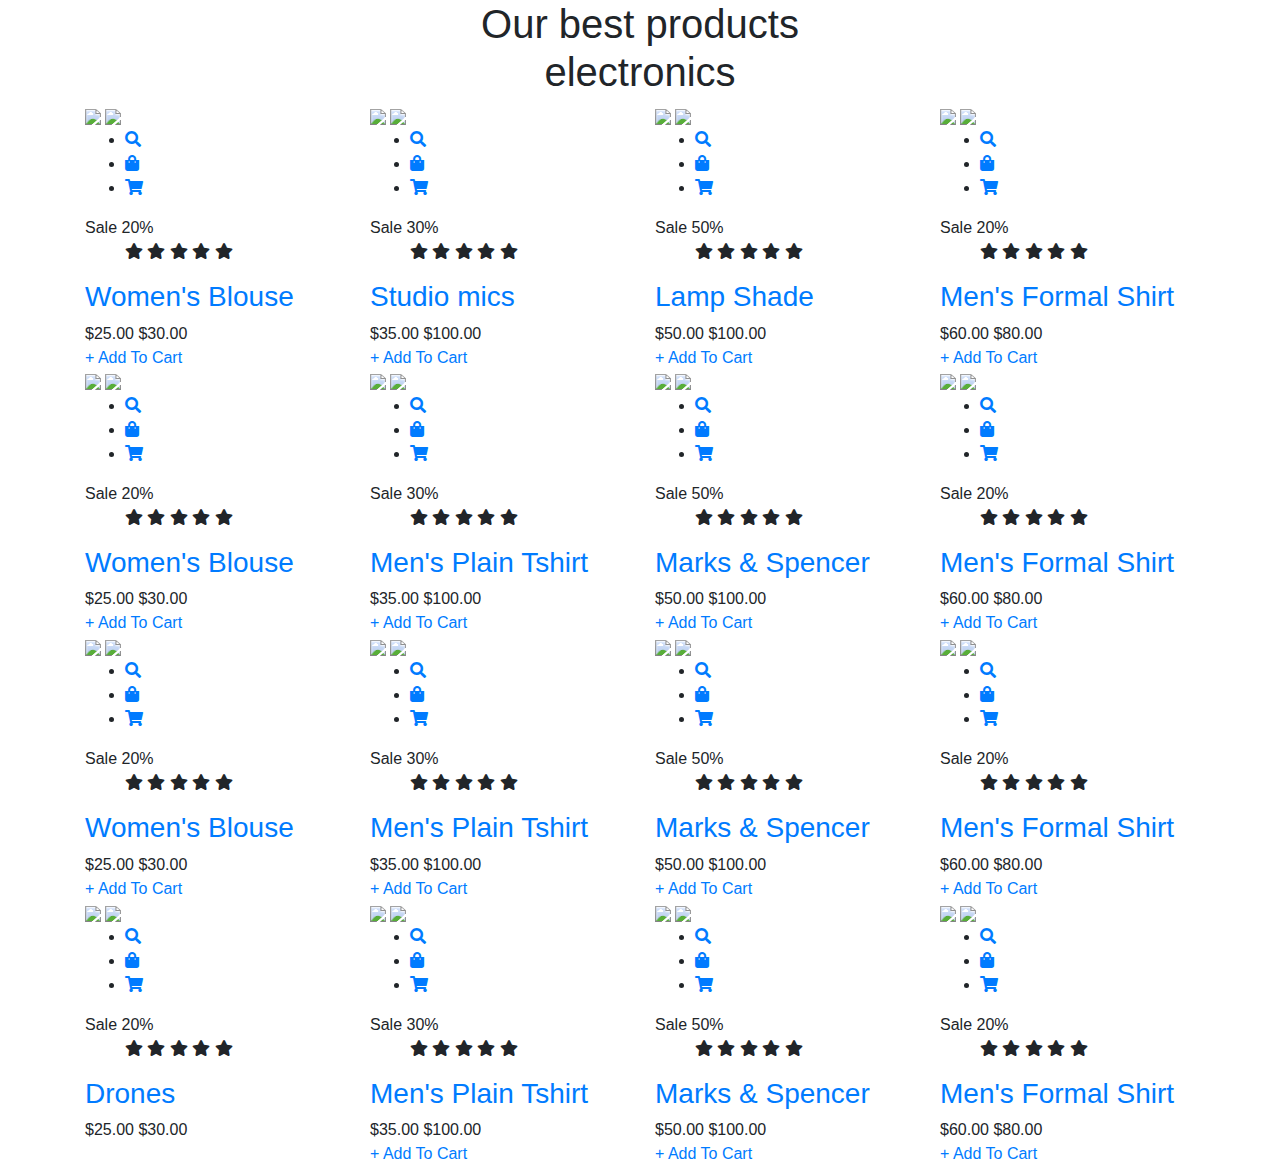
==== pages/electronics.html @ ad90d041 "Merge pull request #6 from GeoffreyGichaga/electronics" ====
<!doctype html>
<html lang="en">

<head>
    <!-- Required meta tags -->
    <meta charset="utf-8">
    <meta name="viewport" content="width=device-width, initial-scale=1, shrink-to-fit=no">

    <!-- Bootstrap CSS -->
    <link rel="stylesheet" href="https://stackpath.bootstrapcdn.com/bootstrap/4.3.1/css/bootstrap.min.css" integrity="sha384-ggOyR0iXCbMQv3Xipma34MD+dH/1fQ784/j6cY/iJTQUOhcWr7x9JvoRxT2MZw1T" crossorigin="anonymous">
    <link rel="stylesheet" type="text/css" href="../css/tronic.css">
    <link rel='stylesheet' href='https://cdnjs.cloudflare.com/ajax/libs/font-awesome/5.15.3/css/all.min.css'>


    <title>Electronics </title>
</head>

<body>
    <div class="container">
        <div class="header">
            <h1 class=" top-para text-center">Our best products <br>electronics </h1>
        </div>
        <div class="row">
            <div class="col-md-3 col-sm-6">
                <div class="product-grid">
                    <div class="product-image">
                        <a href="#">
                            <img class="pic-1" src="../images/Tv.jpg">
                            <img class="pic-2" src="../images/Tv.jpg">
                        </a>
                        <ul class="social">
                            <li><a href="" data-tip="Quick View"><i class="fa fa-search"></i></a></li>
                            <li><a href="" data-tip="Add to Wishlist"><i class="fa fa-shopping-bag"></i></a></li>
                            <li><a href="" data-tip="Add to Cart"><i class="fa fa-shopping-cart"></i></a></li>
                        </ul>
                        <span class="product-new-label">Sale</span>
                        <span class="product-discount-label">20%</span>
                    </div>
                    <ul class="rating">
                        <li class="fa fa-star"></li>
                        <li class="fa fa-star"></li>
                        <li class="fa fa-star"></li>
                        <li class="fa fa-star"></li>
                        <li class="fa fa-star disable"></li>
                    </ul>
                    <div class="product-content">
                        <h3 class="title"><a href="#">Women's Blouse</a></h3>
                        <div class="price">$25.00
                            <span>$30.00</span>
                        </div>
                        <a class="add-to-cart" href="">+ Add To Cart</a>
                    </div>
                </div>
            </div>
            <div class="col-md-3 col-sm-6">
                <div class="product-grid">
                    <div class="product-image">
                        <a href="#">
                            <img class="pic-1" src="../images/mics.jpg">
                            <img class="pic-2" src="../images/mics.jpg">
                        </a>
                        <ul class="social">
                            <li><a href="" data-tip="Quick View"><i class="fa fa-search"></i></a></li>
                            <li><a href="" data-tip="Add to Wishlist"><i class="fa fa-shopping-bag"></i></a></li>
                            <li><a href="" data-tip="Add to Cart"><i class="fa fa-shopping-cart"></i></a></li>
                        </ul>
                        <span class="product-new-label">Sale</span>
                        <span class="product-discount-label">30%</span>
                    </div>
                    <ul class="rating">
                        <li class="fa fa-star"></li>
                        <li class="fa fa-star"></li>
                        <li class="fa fa-star"></li>
                        <li class="fa fa-star"></li>
                        <li class="fa fa-star"></li>
                    </ul>
                    <div class="product-content">
                        <h3 class="title"><a href="#">Studio mics</a></h3>
                        <div class="price">$35.00
                            <span>$100.00</span>
                        </div>
                        <a class="add-to-cart" href="">+ Add To Cart</a>
                    </div>
                </div>
            </div>
            <div class="col-md-3 col-sm-6">
                <div class="product-grid">
                    <div class="product-image">
                        <a href="#">
                            <img class="pic-1" src="../images/lamp-shade.jpg">
                            <img class="pic-2" src="../images/lamp-shade.jpg">
                        </a>
                        <ul class="social">
                            <li><a href="" data-tip="Quick View"><i class="fa fa-search"></i></a></li>
                            <li><a href="" data-tip="Add to Wishlist"><i class="fa fa-shopping-bag"></i></a></li>
                            <li><a href="" data-tip="Add to Cart"><i class="fa fa-shopping-cart"></i></a></li>
                        </ul>
                        <span class="product-new-label">Sale</span>
                        <span class="product-discount-label">50%</span>
                    </div>
                    <ul class="rating">
                        <li class="fa fa-star"></li>
                        <li class="fa fa-star"></li>
                        <li class="fa fa-star"></li>
                        <li class="fa fa-star"></li>
                        <li class="fa fa-star"></li>
                    </ul>
                    <div class="product-content">
                        <h3 class="title"><a href="#">Lamp Shade </a></h3>
                        <div class="price">$50.00
                            <span>$100.00</span>
                        </div>
                        <a class="add-to-cart" href="">+ Add To Cart</a>
                    </div>
                </div>
            </div>
            <div class="col-md-3 col-sm-6">
                <div class="product-grid">
                    <div class="product-image">
                        <a href="#">
                            <img class="pic-1" src="../images/2.jpg">
                            <img class="pic-2" src="../images/5.jpg   ">
                        </a>
                        <ul class="social">
                            <li><a href="" data-tip="Quick View"><i class="fa fa-search"></i></a></li>
                            <li><a href="" data-tip="Add to Wishlist"><i class="fa fa-shopping-bag"></i></a></li>
                            <li><a href="" data-tip="Add to Cart"><i class="fa fa-shopping-cart"></i></a></li>
                        </ul>
                        <span class="product-new-label">Sale</span>
                        <span class="product-discount-label">20%</span>
                    </div>
                    <ul class="rating">
                        <li class="fa fa-star"></li>
                        <li class="fa fa-star"></li>
                        <li class="fa fa-star"></li>
                        <li class="fa fa-star"></li>
                        <li class="fa fa-star"></li>
                    </ul>
                    <h3 class="title"><a href="#">Men's Formal Shirt</a></h3>
                    <div class="price">$60.00
                        <span>$80.00</span>
                    </div>
                    <a class="add-to-cart" href="">+ Add To Cart</a>
                </div>
            </div>
            <div class="product-content">

            </div>
        </div>

        <div class="row">
            <div class="col-md-3 col-sm-6">
                <div class="product-grid">
                    <div class="product-image">
                        <a href="#">
                            <img class="pic-1" src="../images/1.jpg">
                            <img class="pic-2" src="../images/2.jpg">
                        </a>
                        <ul class="social">
                            <li><a href="" data-tip="Quick View"><i class="fa fa-search"></i></a></li>
                            <li><a href="" data-tip="Add to Wishlist"><i class="fa fa-shopping-bag"></i></a></li>
                            <li><a href="" data-tip="Add to Cart"><i class="fa fa-shopping-cart"></i></a></li>
                        </ul>
                        <span class="product-new-label">Sale</span>
                        <span class="product-discount-label">20%</span>
                    </div>
                    <ul class="rating">
                        <li class="fa fa-star"></li>
                        <li class="fa fa-star"></li>
                        <li class="fa fa-star"></li>
                        <li class="fa fa-star"></li>
                        <li class="fa fa-star disable"></li>
                    </ul>
                    <div class="product-content">
                        <h3 class="title"><a href="#">Women's Blouse</a></h3>
                        <div class="price">$25.00
                            <span>$30.00</span>
                        </div>
                        <a class="add-to-cart" href="">+ Add To Cart</a>
                    </div>
                </div>
            </div>
            <div class="col-md-3 col-sm-6">
                <div class="product-grid">
                    <div class="product-image">
                        <a href="#">
                            <img class="pic-1" src="/images/3.jpg">
                            <img class="pic-2" src="/images/3.jpg">
                        </a>
                        <ul class="social">
                            <li><a href="" data-tip="Quick View"><i class="fa fa-search"></i></a></li>
                            <li><a href="" data-tip="Add to Wishlist"><i class="fa fa-shopping-bag"></i></a></li>
                            <li><a href="" data-tip="Add to Cart"><i class="fa fa-shopping-cart"></i></a></li>
                        </ul>
                        <span class="product-new-label">Sale</span>
                        <span class="product-discount-label">30%</span>
                    </div>
                    <ul class="rating">
                        <li class="fa fa-star"></li>
                        <li class="fa fa-star"></li>
                        <li class="fa fa-star"></li>
                        <li class="fa fa-star"></li>
                        <li class="fa fa-star"></li>
                    </ul>
                    <div class="product-content">
                        <h3 class="title"><a href="#">Men's Plain Tshirt</a></h3>
                        <div class="price">$35.00
                            <span>$100.00</span>
                        </div>
                        <a class="add-to-cart" href="">+ Add To Cart</a>
                    </div>
                </div>
            </div>
            <div class="col-md-3 col-sm-6">
                <div class="product-grid">
                    <div class="product-image">
                        <a href="#">
                            <img class="pic-1" src="../images/4.jpg">
                            <img class="pic-2" src="../images/5.jpg">
                        </a>
                        <ul class="social">
                            <li><a href="" data-tip="Quick View"><i class="fa fa-search"></i></a></li>
                            <li><a href="" data-tip="Add to Wishlist"><i class="fa fa-shopping-bag"></i></a></li>
                            <li><a href="" data-tip="Add to Cart"><i class="fa fa-shopping-cart"></i></a></li>
                        </ul>
                        <span class="product-new-label">Sale</span>
                        <span class="product-discount-label">50%</span>
                    </div>
                    <ul class="rating">
                        <li class="fa fa-star"></li>
                        <li class="fa fa-star"></li>
                        <li class="fa fa-star"></li>
                        <li class="fa fa-star"></li>
                        <li class="fa fa-star"></li>
                    </ul>
                    <div class="product-content">
                        <h3 class="title"><a href="#">Marks & Spencer</a></h3>
                        <div class="price">$50.00
                            <span>$100.00</span>
                        </div>
                        <a class="add-to-cart" href="">+ Add To Cart</a>
                    </div>
                </div>
            </div>
            <div class="col-md-3 col-sm-6">
                <div class="product-grid">
                    <div class="product-image">
                        <a href="#">
                            <img class="pic-1" src="../images/2.jpg">
                            <img class="pic-2" src="/images/5.jpg   ">
                        </a>
                        <ul class="social">
                            <li><a href="" data-tip="Quick View"><i class="fa fa-search"></i></a></li>
                            <li><a href="" data-tip="Add to Wishlist"><i class="fa fa-shopping-bag"></i></a></li>
                            <li><a href="" data-tip="Add to Cart"><i class="fa fa-shopping-cart"></i></a></li>
                        </ul>
                        <span class="product-new-label">Sale</span>
                        <span class="product-discount-label">20%</span>
                    </div>
                    <ul class="rating">
                        <li class="fa fa-star"></li>
                        <li class="fa fa-star"></li>
                        <li class="fa fa-star"></li>
                        <li class="fa fa-star"></li>
                        <li class="fa fa-star"></li>
                    </ul>
                    <h3 class="title"><a href="#">Men's Formal Shirt</a></h3>
                    <div class="price">$60.00
                        <span>$80.00</span>
                    </div>
                    <a class="add-to-cart" href="">+ Add To Cart</a>
                </div>
            </div>
            <div class="product-content">

            </div>
        </div>

        <div class="row">
            <div class="col-md-3 col-sm-6">
                <div class="product-grid">
                    <div class="product-image">
                        <a href="#">
                            <img class="pic-1" src="/images/1.jpg">
                            <img class="pic-2" src="/images/2.jpg">
                        </a>
                        <ul class="social">
                            <li><a href="" data-tip="Quick View"><i class="fa fa-search"></i></a></li>
                            <li><a href="" data-tip="Add to Wishlist"><i class="fa fa-shopping-bag"></i></a></li>
                            <li><a href="" data-tip="Add to Cart"><i class="fa fa-shopping-cart"></i></a></li>
                        </ul>
                        <span class="product-new-label">Sale</span>
                        <span class="product-discount-label">20%</span>
                    </div>
                    <ul class="rating">
                        <li class="fa fa-star"></li>
                        <li class="fa fa-star"></li>
                        <li class="fa fa-star"></li>
                        <li class="fa fa-star"></li>
                        <li class="fa fa-star disable"></li>
                    </ul>
                    <div class="product-content">
                        <h3 class="title"><a href="#">Women's Blouse</a></h3>
                        <div class="price">$25.00
                            <span>$30.00</span>
                        </div>
                        <a class="add-to-cart" href="">+ Add To Cart</a>
                    </div>
                </div>
            </div>
            <div class="col-md-3 col-sm-6">
                <div class="product-grid">
                    <div class="product-image">
                        <a href="#">
                            <img class="pic-1" src="/images/3.jpg">
                            <img class="pic-2" src="/images/3.jpg">
                        </a>
                        <ul class="social">
                            <li><a href="" data-tip="Quick View"><i class="fa fa-search"></i></a></li>
                            <li><a href="" data-tip="Add to Wishlist"><i class="fa fa-shopping-bag"></i></a></li>
                            <li><a href="" data-tip="Add to Cart"><i class="fa fa-shopping-cart"></i></a></li>
                        </ul>
                        <span class="product-new-label">Sale</span>
                        <span class="product-discount-label">30%</span>
                    </div>
                    <ul class="rating">
                        <li class="fa fa-star"></li>
                        <li class="fa fa-star"></li>
                        <li class="fa fa-star"></li>
                        <li class="fa fa-star"></li>
                        <li class="fa fa-star"></li>
                    </ul>
                    <div class="product-content">
                        <h3 class="title"><a href="#">Men's Plain Tshirt</a></h3>
                        <div class="price">$35.00
                            <span>$100.00</span>
                        </div>
                        <a class="add-to-cart" href="">+ Add To Cart</a>
                    </div>
                </div>
            </div>
            <div class="col-md-3 col-sm-6">
                <div class="product-grid">
                    <div class="product-image">
                        <a href="#">
                            <img class="pic-1" src="./images/4.jpg">
                            <img class="pic-2" src="./images/5.jpg">
                        </a>
                        <ul class="social">
                            <li><a href="" data-tip="Quick View"><i class="fa fa-search"></i></a></li>
                            <li><a href="" data-tip="Add to Wishlist"><i class="fa fa-shopping-bag"></i></a></li>
                            <li><a href="" data-tip="Add to Cart"><i class="fa fa-shopping-cart"></i></a></li>
                        </ul>
                        <span class="product-new-label">Sale</span>
                        <span class="product-discount-label">50%</span>
                    </div>
                    <ul class="rating">
                        <li class="fa fa-star"></li>
                        <li class="fa fa-star"></li>
                        <li class="fa fa-star"></li>
                        <li class="fa fa-star"></li>
                        <li class="fa fa-star"></li>
                    </ul>
                    <div class="product-content">
                        <h3 class="title"><a href="#">Marks & Spencer</a></h3>
                        <div class="price">$50.00
                            <span>$100.00</span>
                        </div>
                        <a class="add-to-cart" href="">+ Add To Cart</a>
                    </div>
                </div>
            </div>
            <div class="col-md-3 col-sm-6">
                <div class="product-grid">
                    <div class="product-image">
                        <a href="#">
                            <img class="pic-1" src="/images/2.jpg">
                            <img class="pic-2" src="/images/5.jpg   ">
                        </a>
                        <ul class="social">
                            <li><a href="" data-tip="Quick View"><i class="fa fa-search"></i></a></li>
                            <li><a href="" data-tip="Add to Wishlist"><i class="fa fa-shopping-bag"></i></a></li>
                            <li><a href="" data-tip="Add to Cart"><i class="fa fa-shopping-cart"></i></a></li>
                        </ul>
                        <span class="product-new-label">Sale</span>
                        <span class="product-discount-label">20%</span>
                    </div>
                    <ul class="rating">
                        <li class="fa fa-star"></li>
                        <li class="fa fa-star"></li>
                        <li class="fa fa-star"></li>
                        <li class="fa fa-star"></li>
                        <li class="fa fa-star"></li>
                    </ul>
                    <h3 class="title"><a href="#">Men's Formal Shirt</a></h3>
                    <div class="price">$60.00
                        <span>$80.00</span>
                    </div>
                    <a class="add-to-cart" href="">+ Add To Cart</a>
                </div>
            </div>
            <div class="product-content">

            </div>
        </div>

        <div class="row">
            <div class="col-md-3 col-sm-6">
                <div class="product-grid">
                    <div class="product-image">
                        <a href="#">
                            <img class="pic-1" src="/images/drone.jpg">
                            <img class="pic-2" src="/images/drone.jpg">
                        </a>
                        <ul class="social">
                            <li><a href="" data-tip="Quick View"><i class="fa fa-search"></i></a></li>
                            <li><a href="" data-tip="Add to Wishlist"><i class="fa fa-shopping-bag"></i></a></li>
                            <li><a href="" data-tip="Add to Cart"><i class="fa fa-shopping-cart"></i></a></li>
                        </ul>
                        <span class="product-new-label">Sale</span>
                        <span class="product-discount-label">20%</span>
                    </div>
                    <ul class="rating">
                        <li class="fa fa-star"></li>
                        <li class="fa fa-star"></li>
                        <li class="fa fa-star"></li>
                        <li class="fa fa-star"></li>
                        <li class="fa fa-star disable"></li>
                    </ul>
                    <div class="product-content">
                        <h3 class="title"><a href="#">Drones</a></h3>
                        <div class="rating">

                        </div>
                        <div class="price">$25.00
                            <span>$30.00</span>
                        </div>
                        <a class="add-to-cart" href=""></a>
                    </div>
                </div>
            </div>
            <div class="col-md-3 col-sm-6">
                <div class="product-grid">
                    <div class="product-image">
                        <a href="#">
                            <img class="pic-1" src="/images/drone.jpg">
                            <img class="pic-2" src="/images/dron.jpg">
                        </a>
                        <ul class="social">
                            <li><a href="" data-tip="Quick View"><i class="fa fa-search"></i></a></li>
                            <li><a href="" data-tip="Add to Wishlist"><i class="fa fa-shopping-bag"></i></a></li>
                            <li><a href="" data-tip="Add to Cart"><i class="fa fa-shopping-cart"></i></a></li>
                        </ul>
                        <span class="product-new-label">Sale</span>
                        <span class="product-discount-label">30%</span>
                    </div>
                    <ul class="rating">
                        <li class="fa fa-star"></li>
                        <li class="fa fa-star"></li>
                        <li class="fa fa-star"></li>
                        <li class="fa fa-star"></li>
                        <li class="fa fa-star"></li>
                    </ul>
                    <div class="product-content">
                        <h3 class="title"><a href="#">Men's Plain Tshirt</a></h3>
                        <div class="price">$35.00
                            <span>$100.00</span>
                        </div>
                        <a class="add-to-cart" href="">+ Add To Cart</a>
                    </div>
                </div>
            </div>
            <div class="col-md-3 col-sm-6">
                <div class="product-grid">
                    <div class="product-image">
                        <a href="#">
                            <img class="pic-1" src="./images/4.jpg">
                            <img class="pic-2" src="./images/5.jpg">
                        </a>
                        <ul class="social">
                            <li><a href="" data-tip="Quick View"><i class="fa fa-search"></i></a></li>
                            <li><a href="" data-tip="Add to Wishlist"><i class="fa fa-shopping-bag"></i></a></li>
                            <li><a href="" data-tip="Add to Cart"><i class="fa fa-shopping-cart"></i></a></li>
                        </ul>
                        <span class="product-new-label">Sale</span>
                        <span class="product-discount-label">50%</span>
                    </div>
                    <ul class="rating">
                        <li class="fa fa-star"></li>
                        <li class="fa fa-star"></li>
                        <li class="fa fa-star"></li>
                        <li class="fa fa-star"></li>
                        <li class="fa fa-star"></li>
                    </ul>
                    <div class="product-content">
                        <h3 class="title"><a href="#">Marks & Spencer</a></h3>
                        <div class="price">$50.00
                            <span>$100.00</span>
                        </div>
                        <a class="add-to-cart" href="">+ Add To Cart</a>
                    </div>
                </div>
            </div>
            <div class="col-md-3 col-sm-6">
                <div class="product-grid">
                    <div class="product-image">
                        <a href="#">
                            <img class="pic-1" src="/images/2.jpg">
                            <img class="pic-2" src="/images/5.jpg   ">
                        </a>
                        <ul class="social">
                            <li><a href="" data-tip="Quick View"><i class="fa fa-search"></i></a></li>
                            <li><a href="" data-tip="Add to Wishlist"><i class="fa fa-shopping-bag"></i></a></li>
                            <li><a href="" data-tip="Add to Cart"><i class="fa fa-shopping-cart"></i></a></li>
                        </ul>
                        <span class="product-new-label">Sale</span>
                        <span class="product-discount-label">20%</span>
                    </div>
                    <ul class="rating">
                        <li class="fa fa-star"></li>
                        <li class="fa fa-star"></li>
                        <li class="fa fa-star"></li>
                        <li class="fa fa-star"></li>
                        <li class="fa fa-star"></li>
                    </ul>
                    <h3 class="title"><a href="#">Men's Formal Shirt</a></h3>
                    <div class="price">$60.00
                        <span>$80.00</span>
                    </div>
                    <a class="add-to-cart" href="">+ Add To Cart</a>
                </div>
            </div>
            <div class="product-content">

            </div>
        </div>
    </div>


    <!-- Optional JavaScript -->
    <!-- jQuery first, then Popper.js, then Bootstrap JS -->
    <script src="https://code.jquery.com/jquery-3.3.1.slim.min.js" integrity="sha384-q8i/X+965DzO0rT7abK41JStQIAqVgRVzpbzo5smXKp4YfRvH+8abtTE1Pi6jizo" crossorigin="anonymous"></script>
    <script src="https://cdnjs.cloudflare.com/ajax/libs/popper.js/1.14.7/umd/popper.min.js" integrity="sha384-UO2eT0CpHqdSJQ6hJty5KVphtPhzWj9WO1clHTMGa3JDZwrnQq4sF86dIHNDz0W1" crossorigin="anonymous"></script>
    <script src="https://stackpath.bootstrapcdn.com/bootstrap/4.3.1/js/bootstrap.min.js" integrity="sha384-JjSmVgyd0p3pXB1rRibZUAYoIIy6OrQ6VrjIEaFf/nJGzIxFDsf4x0xIM+B07jRM" crossorigin="anonymous"></script>
</body>

</html>
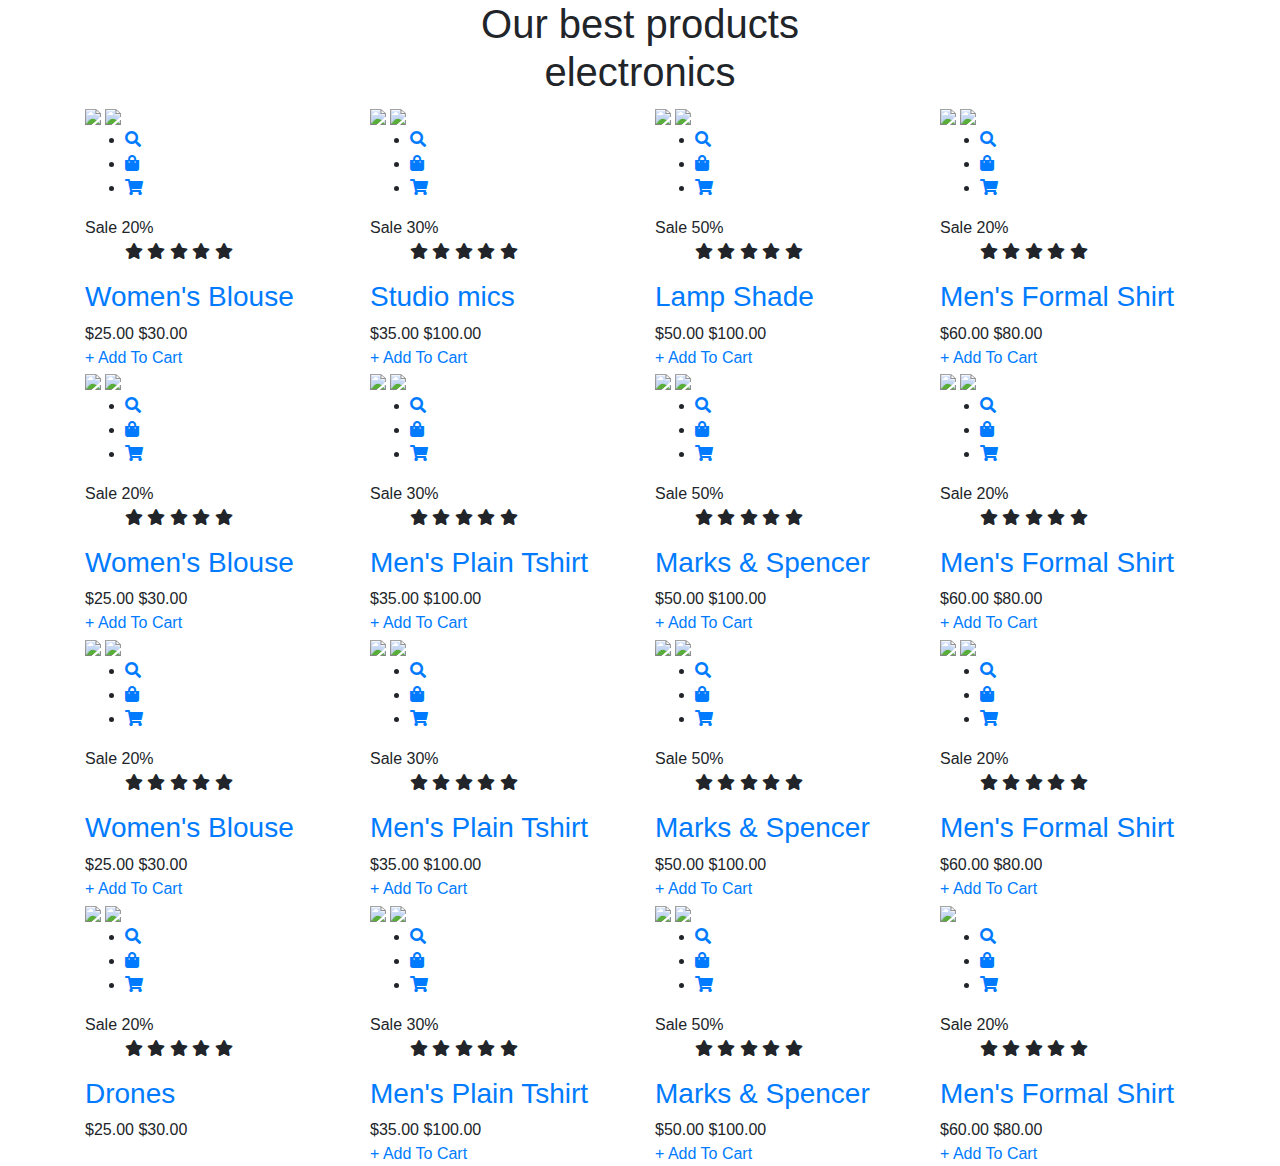
==== commit 7dd81ab1: "fx == bug" ====
--- a/pages/electronics.html
+++ b/pages/electronics.html
@@ -247,7 +247,7 @@
                     <div class="product-image">
                         <a href="#">
                             <img class="pic-1" src="../images/2.jpg">
-                            <img class="pic-2" src="/images/5.jpg   ">
+                            <img class="pic-2" src="../images/5.jpg   ">
                         </a>
                         <ul class="social">
                             <li><a href="" data-tip="Quick View"><i class="fa fa-search"></i></a></li>
@@ -281,8 +281,8 @@
                 <div class="product-grid">
                     <div class="product-image">
                         <a href="#">
-                            <img class="pic-1" src="/images/1.jpg">
-                            <img class="pic-2" src="/images/2.jpg">
+                            <img class="pic-1" src="../images/1.jpg">
+                            <img class="pic-2" src="../images/2.jpg">
                         </a>
                         <ul class="social">
                             <li><a href="" data-tip="Quick View"><i class="fa fa-search"></i></a></li>
@@ -312,8 +312,8 @@
                 <div class="product-grid">
                     <div class="product-image">
                         <a href="#">
-                            <img class="pic-1" src="/images/3.jpg">
-                            <img class="pic-2" src="/images/3.jpg">
+                            <img class="pic-1" src="../images/3.jpg">
+                            <img class="pic-2" src="../images/3.jpg">
                         </a>
                         <ul class="social">
                             <li><a href="" data-tip="Quick View"><i class="fa fa-search"></i></a></li>
@@ -343,8 +343,8 @@
                 <div class="product-grid">
                     <div class="product-image">
                         <a href="#">
-                            <img class="pic-1" src="./images/4.jpg">
-                            <img class="pic-2" src="./images/5.jpg">
+                            <img class="pic-1" src="../images/4.jpg">
+                            <img class="pic-2" src="../images/5.jpg">
                         </a>
                         <ul class="social">
                             <li><a href="" data-tip="Quick View"><i class="fa fa-search"></i></a></li>
@@ -374,8 +374,8 @@
                 <div class="product-grid">
                     <div class="product-image">
                         <a href="#">
-                            <img class="pic-1" src="/images/2.jpg">
-                            <img class="pic-2" src="/images/5.jpg   ">
+                            <img class="pic-1" src="../images/2.jpg">
+                            <img class="pic-2" src="../images/5.jpg   ">
                         </a>
                         <ul class="social">
                             <li><a href="" data-tip="Quick View"><i class="fa fa-search"></i></a></li>
@@ -409,8 +409,8 @@
                 <div class="product-grid">
                     <div class="product-image">
                         <a href="#">
-                            <img class="pic-1" src="/images/drone.jpg">
-                            <img class="pic-2" src="/images/drone.jpg">
+                            <img class="pic-1" src="../images/drone.jpg">
+                            <img class="pic-2" src="../images/drone.jpg">
                         </a>
                         <ul class="social">
                             <li><a href="" data-tip="Quick View"><i class="fa fa-search"></i></a></li>
@@ -443,8 +443,8 @@
                 <div class="product-grid">
                     <div class="product-image">
                         <a href="#">
-                            <img class="pic-1" src="/images/drone.jpg">
-                            <img class="pic-2" src="/images/dron.jpg">
+                            <img class="pic-1" src="../images/drone.jpg">
+                            <img class="pic-2" src="../images/dron.jpg">
                         </a>
                         <ul class="social">
                             <li><a href="" data-tip="Quick View"><i class="fa fa-search"></i></a></li>
@@ -474,8 +474,8 @@
                 <div class="product-grid">
                     <div class="product-image">
                         <a href="#">
-                            <img class="pic-1" src="./images/4.jpg">
-                            <img class="pic-2" src="./images/5.jpg">
+                            <img class="pic-1" src="../images/4.jpg">
+                            <img class="pic-2" src="../images/5.jpg">
                         </a>
                         <ul class="social">
                             <li><a href="" data-tip="Quick View"><i class="fa fa-search"></i></a></li>
@@ -505,8 +505,7 @@
                 <div class="product-grid">
                     <div class="product-image">
                         <a href="#">
-                            <img class="pic-1" src="/images/2.jpg">
-                            <img class="pic-2" src="/images/5.jpg   ">
+                            <img class="pic-1" src="../images/5.jpg   ">
                         </a>
                         <ul class="social">
                             <li><a href="" data-tip="Quick View"><i class="fa fa-search"></i></a></li>
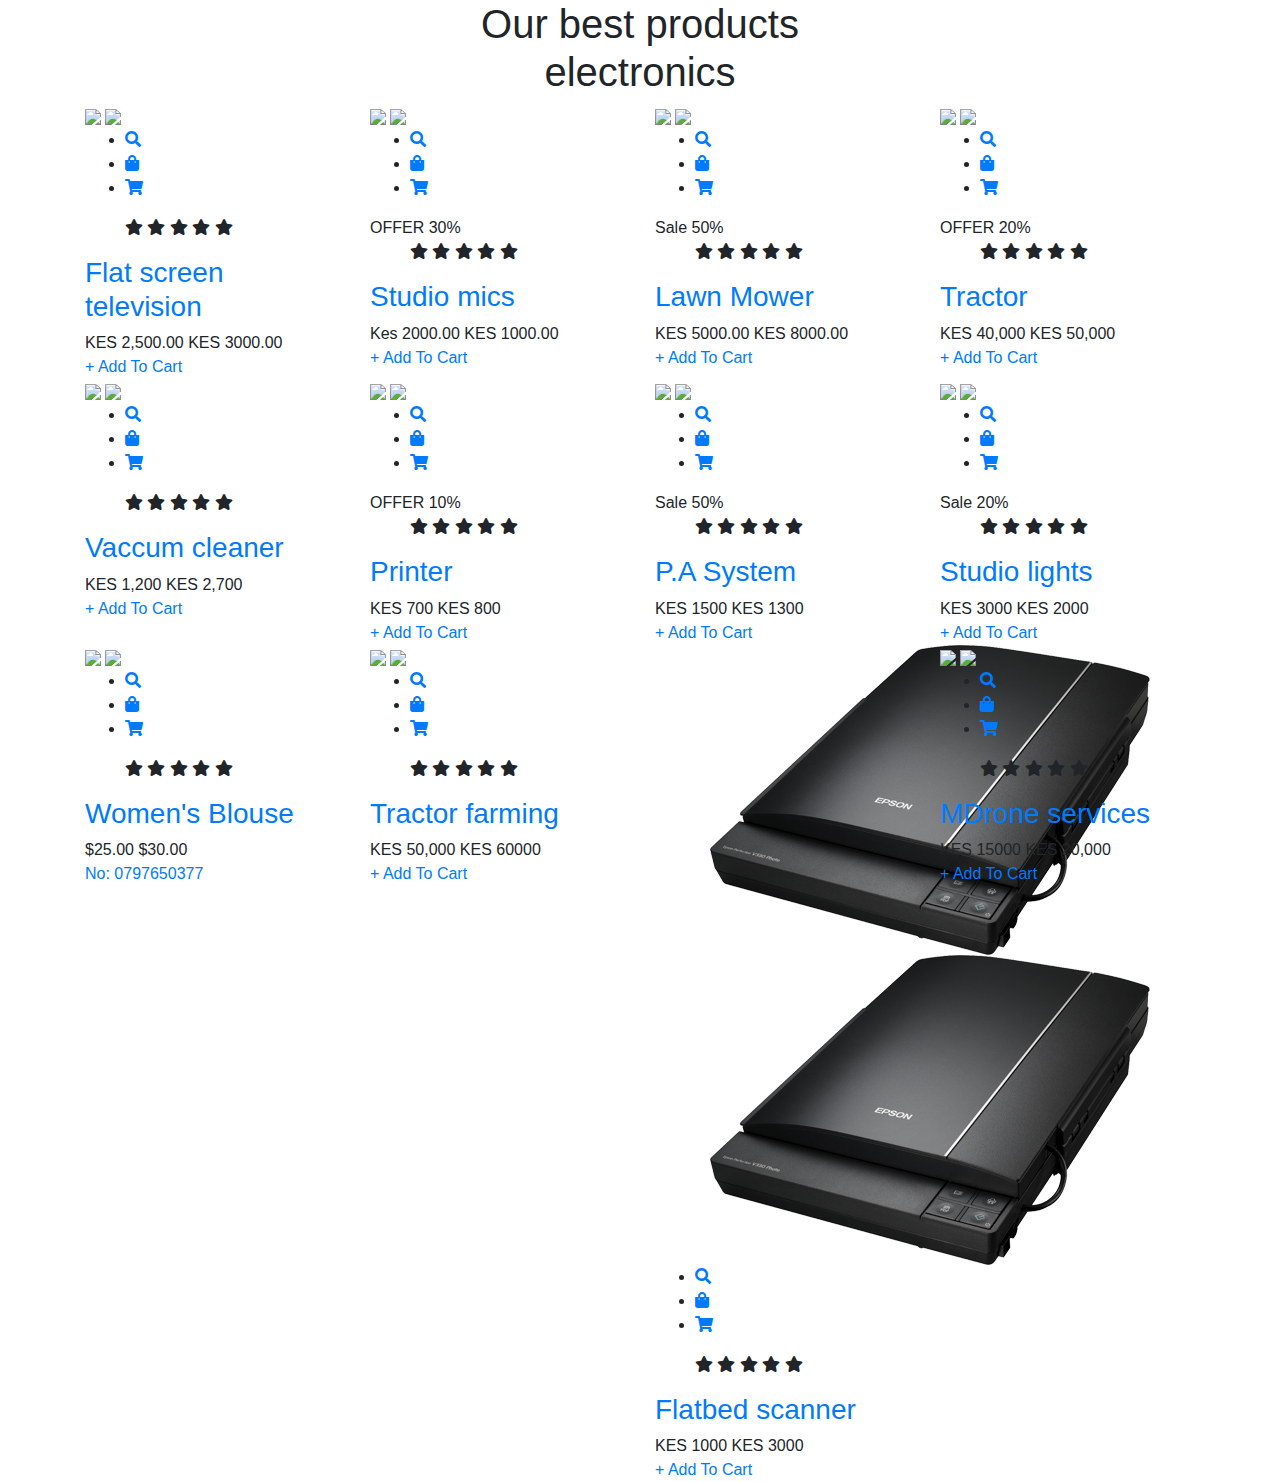
==== commit 53d5ac1a: "bug replaced our images" ====
--- a/pages/electronics.html
+++ b/pages/electronics.html
@@ -18,7 +18,8 @@
 <body>
     <div class="container">
         <div class="header">
-            <h1 class=" top-para text-center">Our best products <br>electronics </h1>
+            <h1 class=" top-para text-center">Our best products <br>electronics</span>
+            </h1>
         </div>
         <div class="row">
             <div class="col-md-3 col-sm-6">
@@ -33,8 +34,264 @@
                             <li><a href="" data-tip="Add to Wishlist"><i class="fa fa-shopping-bag"></i></a></li>
                             <li><a href="" data-tip="Add to Cart"><i class="fa fa-shopping-cart"></i></a></li>
                         </ul>
+                        <!-- <span class="product-new-label">Sale</span>
+                        <span class="product-discount-label">20%</span> -->
+                    </div>
+                    <ul class="rating">
+                        <li class="fa fa-star"></li>
+                        <li class="fa fa-star"></li>
+                        <li class="fa fa-star"></li>
+                        <li class="fa fa-star"></li>
+                        <li class="fa fa-star disable"></li>
+                    </ul>
+                    <div class="product-content">
+                        <h3 class="title"><a href="#">Flat screen television</a></h3>
+                        <div class="price">KES 2,500.00
+                            <span>KES 3000.00</span>
+                        </div>
+                        <a class="add-to-cart" href="">+ Add To Cart</a>
+                    </div>
+                </div>
+            </div>
+            <div class="col-md-3 col-sm-6">
+                <div class="product-grid">
+                    <div class="product-image">
+                        <a href="#">
+                            <img class="pic-1" src="../images/mics.jpg">
+                            <img class="pic-2" src="../images/mics.jpg">
+                        </a>
+                        <ul class="social">
+                            <li><a href="" data-tip="Quick View"><i class="fa fa-search"></i></a></li>
+                            <li><a href="" data-tip="Add to Wishlist"><i class="fa fa-shopping-bag"></i></a></li>
+                            <li><a href="" data-tip="Add to Cart"><i class="fa fa-shopping-cart"></i></a></li>
+                        </ul>
+                        <span class="product-new-label">OFFER</span>
+                        <span class="product-discount-label">30%</span>
+                    </div>
+                    <ul class="rating">
+                        <li class="fa fa-star"></li>
+                        <li class="fa fa-star"></li>
+                        <li class="fa fa-star"></li>
+                        <li class="fa fa-star"></li>
+                        <li class="fa fa-star"></li>
+                    </ul>
+                    <div class="product-content">
+                        <h3 class="title"><a href="#">Studio mics</a></h3>
+                        <div class="price">Kes 2000.00
+                            <span>KES 1000.00</span>
+                        </div>
+                        <a class="add-to-cart" href="">+ Add To Cart</a>
+                    </div>
+                </div>
+            </div>
+            <div class="col-md-3 col-sm-6">
+                <div class="product-grid">
+                    <div class="product-image">
+                        <a href="#">
+                            <img class="pic-1" src="../images/mower.png">
+                            <img class="pic-2" src="../images/mower.png">
+                        </a>
+                        <ul class="social">
+                            <li><a href="" data-tip="Quick View"><i class="fa fa-search"></i></a></li>
+                            <li><a href="" data-tip="Add to Wishlist"><i class="fa fa-shopping-bag"></i></a></li>
+                            <li><a href="" data-tip="Add to Cart"><i class="fa fa-shopping-cart"></i></a></li>
+                        </ul>
+                        <span class="product-new-label">Sale</span>
+                        <span class="product-discount-label">50%</span>
+                    </div>
+                    <ul class="rating">
+                        <li class="fa fa-star"></li>
+                        <li class="fa fa-star"></li>
+                        <li class="fa fa-star"></li>
+                        <li class="fa fa-star"></li>
+                        <li class="fa fa-star"></li>
+                    </ul>
+                    <div class="product-content">
+                        <h3 class="title"><a href="#">Lawn Mower </a></h3>
+                        <div class="price">KES 5000.00
+                            <span>KES 8000.00</span>
+                        </div>
+                        <a class="add-to-cart" href="">+ Add To Cart</a>
+                    </div>
+                </div>
+            </div>
+            <div class="col-md-3 col-sm-6">
+                <div class="product-grid">
+                    <div class="product-image">
+                        <a href="#">
+                            <img class="pic-1" src="../images/tractor.png">
+                            <img class="pic-2" src="../images/tractor.png ">
+                        </a>
+                        <ul class="social">
+                            <li><a href="" data-tip="Quick View"><i class="fa fa-search"></i></a></li>
+                            <li><a href="" data-tip="Add to Wishlist"><i class="fa fa-shopping-bag"></i></a></li>
+                            <li><a href="" data-tip="Add to Cart"><i class="fa fa-shopping-cart"></i></a></li>
+                        </ul>
+                        <span class="product-new-label">OFFER </span>
+                        <span class="product-discount-label">20%</span>
+                    </div>
+                    <ul class="rating">
+                        <li class="fa fa-star"></li>
+                        <li class="fa fa-star"></li>
+                        <li class="fa fa-star"></li>
+                        <li class="fa fa-star"></li>
+                        <li class="fa fa-star"></li>
+                    </ul>
+                    <h3 class="title"><a href="#">Tractor </a></h3>
+                    <div class="price">KES 40,000
+                        <span>KES 50,000</span>
+                    </div>
+                    <a class="add-to-cart" href="">+ Add To Cart</a>
+                </div>
+            </div>
+            <div class="product-content">
+
+            </div>
+        </div>
+
+        <div class="row">
+            <div class="col-md-3 col-sm-6">
+                <div class="product-grid">
+                    <div class="product-image">
+                        <a href="#">
+                            <img class="pic-1" src="../images/vaccum.png">
+                            <img class="pic-2" src="../images/vaccum.png">
+                        </a>
+                        <ul class="social">
+                            <li><a href="" data-tip="Quick View"><i class="fa fa-search"></i></a></li>
+                            <li><a href="" data-tip="Add to Wishlist"><i class="fa fa-shopping-bag"></i></a></li>
+                            <li><a href="" data-tip="Add to Cart"><i class="fa fa-shopping-cart"></i></a></li>
+                        </ul>
+                        <!-- <span class="product-new-label">Sale</span>
+                        <span class="product-discount-label">20%</span> -->
+                    </div>
+                    <ul class="rating">
+                        <li class="fa fa-star"></li>
+                        <li class="fa fa-star"></li>
+                        <li class="fa fa-star"></li>
+                        <li class="fa fa-star"></li>
+                        <li class="fa fa-star disable"></li>
+                    </ul>
+                    <div class="product-content">
+                        <h3 class="title"><a href="#">Vaccum cleaner</a></h3>
+                        <div class="price">KES 1,200
+                            <span>KES 2,700</span>
+                        </div>
+                        <a class="add-to-cart" href="">+ Add To Cart</a>
+                    </div>
+                </div>
+            </div>
+            <div class="col-md-3 col-sm-6">
+                <div class="product-grid">
+                    <div class="product-image">
+                        <a href="#">
+                            <img class="pic-1" src="../images/printer.png">
+                            <img class="pic-2" src="../images/printer.png">
+                        </a>
+                        <ul class="social">
+                            <li><a href="" data-tip="Quick View"><i class="fa fa-search"></i></a></li>
+                            <li><a href="" data-tip="Add to Wishlist"><i class="fa fa-shopping-bag"></i></a></li>
+                            <li><a href="" data-tip="Add to Cart"><i class="fa fa-shopping-cart"></i></a></li>
+                        </ul>
+                        <span class="product-new-label">OFFER</span>
+                        <span class="product-discount-label">10%</span>
+                    </div>
+                    <ul class="rating">
+                        <li class="fa fa-star"></li>
+                        <li class="fa fa-star"></li>
+                        <li class="fa fa-star"></li>
+                        <li class="fa fa-star"></li>
+                        <li class="fa fa-star"></li>
+                    </ul>
+                    <div class="product-content">
+                        <h3 class="title"><a href="#">Printer</a></h3>
+                        <div class="price">KES 700
+                            <span>KES 800</span>
+                        </div>
+                        <a class="add-to-cart" href="">+ Add To Cart</a>
+                    </div>
+                </div>
+            </div>
+            <div class="col-md-3 col-sm-6">
+                <div class="product-grid">
+                    <div class="product-image">
+                        <a href="#">
+                            <img class="pic-1" src="../images/projector.png">
+                            <img class="pic-2" src="../images/projector.png ">
+                        </a>
+                        <ul class="social">
+                            <li><a href="" data-tip="Quick View"><i class="fa fa-search"></i></a></li>
+                            <li><a href="" data-tip="Add to Wishlist"><i class="fa fa-shopping-bag"></i></a></li>
+                            <li><a href="" data-tip="Add to Cart"><i class="fa fa-shopping-cart"></i></a></li>
+                        </ul>
+                        <span class="product-new-label">Sale</span>
+                        <span class="product-discount-label">50%</span>
+                    </div>
+                    <ul class="rating">
+                        <li class="fa fa-star"></li>
+                        <li class="fa fa-star"></li>
+                        <li class="fa fa-star"></li>
+                        <li class="fa fa-star"></li>
+                        <li class="fa fa-star"></li>
+                    </ul>
+                    <div class="product-content">
+                        <h3 class="title"><a href="#">P.A System</a></h3>
+                        <div class="price">KES 1500
+                            <span>KES 1300</span>
+                        </div>
+                        <a class="add-to-cart" href="">+ Add To Cart</a>
+                    </div>
+                </div>
+            </div>
+            <div class="col-md-3 col-sm-6">
+                <div class="product-grid">
+                    <div class="product-image">
+                        <a href="#">
+                            <img class="pic-1" src="../images/lights.png">
+                            <img class="pic-2" src="../images/lights.png  ">
+                        </a>
+                        <ul class="social">
+                            <li><a href="" data-tip="Quick View"><i class="fa fa-search"></i></a></li>
+                            <li><a href="" data-tip="Add to Wishlist"><i class="fa fa-shopping-bag"></i></a></li>
+                            <li><a href="" data-tip="Add to Cart"><i class="fa fa-shopping-cart"></i></a></li>
+                        </ul>
                         <span class="product-new-label">Sale</span>
                         <span class="product-discount-label">20%</span>
+                    </div>
+                    <ul class="rating">
+                        <li class="fa fa-star"></li>
+                        <li class="fa fa-star"></li>
+                        <li class="fa fa-star"></li>
+                        <li class="fa fa-star"></li>
+                        <li class="fa fa-star"></li>
+                    </ul>
+                    <h3 class="title"><a href="#">Studio lights</a></h3>
+                    <div class="price">KES 3000
+                        <span>KES 2000</span>
+                    </div>
+                    <a class="add-to-cart" href="">+ Add To Cart</a>
+                </div>
+            </div>
+            <div class="product-content">
+
+            </div>
+        </div>
+
+        <div class="row">
+            <div class="col-md-3 col-sm-6">
+                <div class="product-grid">
+                    <div class="product-image">
+                        <a href="#">
+                            <img class="pic-1" src="../images/vaccum.png">
+                            <img class="pic-2" src="../images/vaccum.png">
+                        </a>
+                        <ul class="social">
+                            <li><a href="" data-tip="Quick View"><i class="fa fa-search"></i></a></li>
+                            <li><a href="" data-tip="Add to Wishlist"><i class="fa fa-shopping-bag"></i></a></li>
+                            <li><a href="" data-tip="Add to Cart"><i class="fa fa-shopping-cart"></i></a></li>
+                        </ul>
+                        <!-- <span class="product-new-label">Sale</span>
+                        <span class="product-discount-label">20%</span> -->
                     </div>
                     <ul class="rating">
                         <li class="fa fa-star"></li>
@@ -48,97 +305,97 @@
                         <div class="price">$25.00
                             <span>$30.00</span>
                         </div>
-                        <a class="add-to-cart" href="">+ Add To Cart</a>
-                    </div>
-                </div>
-            </div>
-            <div class="col-md-3 col-sm-6">
-                <div class="product-grid">
-                    <div class="product-image">
-                        <a href="#">
-                            <img class="pic-1" src="../images/mics.jpg">
-                            <img class="pic-2" src="../images/mics.jpg">
-                        </a>
-                        <ul class="social">
-                            <li><a href="" data-tip="Quick View"><i class="fa fa-search"></i></a></li>
-                            <li><a href="" data-tip="Add to Wishlist"><i class="fa fa-shopping-bag"></i></a></li>
-                            <li><a href="" data-tip="Add to Cart"><i class="fa fa-shopping-cart"></i></a></li>
-                        </ul>
-                        <span class="product-new-label">Sale</span>
-                        <span class="product-discount-label">30%</span>
-                    </div>
-                    <ul class="rating">
-                        <li class="fa fa-star"></li>
-                        <li class="fa fa-star"></li>
-                        <li class="fa fa-star"></li>
-                        <li class="fa fa-star"></li>
-                        <li class="fa fa-star"></li>
-                    </ul>
-                    <div class="product-content">
-                        <h3 class="title"><a href="#">Studio mics</a></h3>
-                        <div class="price">$35.00
-                            <span>$100.00</span>
-                        </div>
-                        <a class="add-to-cart" href="">+ Add To Cart</a>
-                    </div>
-                </div>
-            </div>
-            <div class="col-md-3 col-sm-6">
-                <div class="product-grid">
-                    <div class="product-image">
-                        <a href="#">
-                            <img class="pic-1" src="../images/lamp-shade.jpg">
-                            <img class="pic-2" src="../images/lamp-shade.jpg">
-                        </a>
-                        <ul class="social">
-                            <li><a href="" data-tip="Quick View"><i class="fa fa-search"></i></a></li>
-                            <li><a href="" data-tip="Add to Wishlist"><i class="fa fa-shopping-bag"></i></a></li>
-                            <li><a href="" data-tip="Add to Cart"><i class="fa fa-shopping-cart"></i></a></li>
-                        </ul>
-                        <span class="product-new-label">Sale</span>
-                        <span class="product-discount-label">50%</span>
-                    </div>
-                    <ul class="rating">
-                        <li class="fa fa-star"></li>
-                        <li class="fa fa-star"></li>
-                        <li class="fa fa-star"></li>
-                        <li class="fa fa-star"></li>
-                        <li class="fa fa-star"></li>
-                    </ul>
-                    <div class="product-content">
-                        <h3 class="title"><a href="#">Lamp Shade </a></h3>
-                        <div class="price">$50.00
-                            <span>$100.00</span>
-                        </div>
-                        <a class="add-to-cart" href="">+ Add To Cart</a>
-                    </div>
-                </div>
-            </div>
-            <div class="col-md-3 col-sm-6">
-                <div class="product-grid">
-                    <div class="product-image">
-                        <a href="#">
-                            <img class="pic-1" src="../images/2.jpg">
-                            <img class="pic-2" src="../images/5.jpg   ">
-                        </a>
-                        <ul class="social">
-                            <li><a href="" data-tip="Quick View"><i class="fa fa-search"></i></a></li>
-                            <li><a href="" data-tip="Add to Wishlist"><i class="fa fa-shopping-bag"></i></a></li>
-                            <li><a href="" data-tip="Add to Cart"><i class="fa fa-shopping-cart"></i></a></li>
-                        </ul>
-                        <span class="product-new-label">Sale</span>
-                        <span class="product-discount-label">20%</span>
-                    </div>
-                    <ul class="rating">
-                        <li class="fa fa-star"></li>
-                        <li class="fa fa-star"></li>
-                        <li class="fa fa-star"></li>
-                        <li class="fa fa-star"></li>
-                        <li class="fa fa-star"></li>
-                    </ul>
-                    <h3 class="title"><a href="#">Men's Formal Shirt</a></h3>
-                    <div class="price">$60.00
-                        <span>$80.00</span>
+                        <a class="add-to-cart" href="">No: 0797650377 <i class="fa-solid fa-circle-phone"></i></a>
+                    </div>
+                </div>
+            </div>
+            <div class="col-md-3 col-sm-6">
+                <div class="product-grid">
+                    <div class="product-image">
+                        <a href="#">
+                            <img class="pic-1" src="../images/tractor.png">
+                            <img class="pic-2" src="../images/tractor.png">
+                        </a>
+                        <ul class="social">
+                            <li><a href="" data-tip="Quick View"><i class="fa fa-search"></i></a></li>
+                            <li><a href="" data-tip="Add to Wishlist"><i class="fa fa-shopping-bag"></i></a></li>
+                            <li><a href="" data-tip="Add to Cart"><i class="fa fa-shopping-cart"></i></a></li>
+                        </ul>
+                        <!-- <span class="product-new-label">Sale</span>
+                        <span class="product-discount-label">30%</span> -->
+                    </div>
+                    <ul class="rating">
+                        <li class="fa fa-star"></li>
+                        <li class="fa fa-star"></li>
+                        <li class="fa fa-star"></li>
+                        <li class="fa fa-star"></li>
+                        <li class="fa fa-star"></li>
+                    </ul>
+                    <div class="product-content">
+                        <h3 class="title"><a href="#">Tractor farming</a></h3>
+                        <div class="price">KES 50,000
+                            <span>KES 60000</span>
+                        </div>
+                        <a class="add-to-cart" href="">+ Add To Cart</a>
+                    </div>
+                </div>
+            </div>
+            <div class="col-md-3 col-sm-6">
+                <div class="product-grid">
+                    <div class="product-image">
+                        <a href="#">
+                            <img class="pic-1" src="../images/scanner.png">
+                            <img class="pic-2" src="../images/scanner.png">
+                        </a>
+                        <ul class="social">
+                            <li><a href="" data-tip="Quick View"><i class="fa fa-search"></i></a></li>
+                            <li><a href="" data-tip="Add to Wishlist"><i class="fa fa-shopping-bag"></i></a></li>
+                            <li><a href="" data-tip="Add to Cart"><i class="fa fa-shopping-cart"></i></a></li>
+                        </ul>
+                        <!-- <span class="product-new-label">Sale</span>
+                        <span class="product-discount-label">50%</span> -->
+                    </div>
+                    <ul class="rating">
+                        <li class="fa fa-star"></li>
+                        <li class="fa fa-star"></li>
+                        <li class="fa fa-star"></li>
+                        <li class="fa fa-star"></li>
+                        <li class="fa fa-star"></li>
+                    </ul>
+                    <div class="product-content">
+                        <h3 class="title"><a href="#">Flatbed scanner</a></h3>
+                        <div class="price">KES 1000
+                            <span>KES 3000</span>
+                        </div>
+                        <a class="add-to-cart" href="">+ Add To Cart</a>
+                    </div>
+                </div>
+            </div>
+            <div class="col-md-3 col-sm-6">
+                <div class="product-grid">
+                    <div class="product-image">
+                        <a href="#">
+                            <img class="pic-1" src="../images/drone.jpg">
+                            <img class="pic-2" src="../images/drone   ">
+                        </a>
+                        <ul class="social">
+                            <li><a href="" data-tip="Quick View"><i class="fa fa-search"></i></a></li>
+                            <li><a href="" data-tip="Add to Wishlist"><i class="fa fa-shopping-bag"></i></a></li>
+                            <li><a href="" data-tip="Add to Cart"><i class="fa fa-shopping-cart"></i></a></li>
+                        </ul>
+                        <!-- <span class="product-new-label">Sale</span>
+                        <span class="product-discount-label">20%</span> -->
+                    </div>
+                    <ul class="rating">
+                        <li class="fa fa-star"></li>
+                        <li class="fa fa-star"></li>
+                        <li class="fa fa-star"></li>
+                        <li class="fa fa-star"></li>
+                        <li class="fa fa-star"></li>
+                    </ul>
+                    <h3 class="title"><a href="#">MDrone services</a></h3>
+                    <div class="price">KES 15000
+                        <span>KES 20,000</span>
                     </div>
                     <a class="add-to-cart" href="">+ Add To Cart</a>
                 </div>
@@ -148,391 +405,7 @@
             </div>
         </div>
 
-        <div class="row">
-            <div class="col-md-3 col-sm-6">
-                <div class="product-grid">
-                    <div class="product-image">
-                        <a href="#">
-                            <img class="pic-1" src="../images/1.jpg">
-                            <img class="pic-2" src="../images/2.jpg">
-                        </a>
-                        <ul class="social">
-                            <li><a href="" data-tip="Quick View"><i class="fa fa-search"></i></a></li>
-                            <li><a href="" data-tip="Add to Wishlist"><i class="fa fa-shopping-bag"></i></a></li>
-                            <li><a href="" data-tip="Add to Cart"><i class="fa fa-shopping-cart"></i></a></li>
-                        </ul>
-                        <span class="product-new-label">Sale</span>
-                        <span class="product-discount-label">20%</span>
-                    </div>
-                    <ul class="rating">
-                        <li class="fa fa-star"></li>
-                        <li class="fa fa-star"></li>
-                        <li class="fa fa-star"></li>
-                        <li class="fa fa-star"></li>
-                        <li class="fa fa-star disable"></li>
-                    </ul>
-                    <div class="product-content">
-                        <h3 class="title"><a href="#">Women's Blouse</a></h3>
-                        <div class="price">$25.00
-                            <span>$30.00</span>
-                        </div>
-                        <a class="add-to-cart" href="">+ Add To Cart</a>
-                    </div>
-                </div>
-            </div>
-            <div class="col-md-3 col-sm-6">
-                <div class="product-grid">
-                    <div class="product-image">
-                        <a href="#">
-                            <img class="pic-1" src="/images/3.jpg">
-                            <img class="pic-2" src="/images/3.jpg">
-                        </a>
-                        <ul class="social">
-                            <li><a href="" data-tip="Quick View"><i class="fa fa-search"></i></a></li>
-                            <li><a href="" data-tip="Add to Wishlist"><i class="fa fa-shopping-bag"></i></a></li>
-                            <li><a href="" data-tip="Add to Cart"><i class="fa fa-shopping-cart"></i></a></li>
-                        </ul>
-                        <span class="product-new-label">Sale</span>
-                        <span class="product-discount-label">30%</span>
-                    </div>
-                    <ul class="rating">
-                        <li class="fa fa-star"></li>
-                        <li class="fa fa-star"></li>
-                        <li class="fa fa-star"></li>
-                        <li class="fa fa-star"></li>
-                        <li class="fa fa-star"></li>
-                    </ul>
-                    <div class="product-content">
-                        <h3 class="title"><a href="#">Men's Plain Tshirt</a></h3>
-                        <div class="price">$35.00
-                            <span>$100.00</span>
-                        </div>
-                        <a class="add-to-cart" href="">+ Add To Cart</a>
-                    </div>
-                </div>
-            </div>
-            <div class="col-md-3 col-sm-6">
-                <div class="product-grid">
-                    <div class="product-image">
-                        <a href="#">
-                            <img class="pic-1" src="../images/4.jpg">
-                            <img class="pic-2" src="../images/5.jpg">
-                        </a>
-                        <ul class="social">
-                            <li><a href="" data-tip="Quick View"><i class="fa fa-search"></i></a></li>
-                            <li><a href="" data-tip="Add to Wishlist"><i class="fa fa-shopping-bag"></i></a></li>
-                            <li><a href="" data-tip="Add to Cart"><i class="fa fa-shopping-cart"></i></a></li>
-                        </ul>
-                        <span class="product-new-label">Sale</span>
-                        <span class="product-discount-label">50%</span>
-                    </div>
-                    <ul class="rating">
-                        <li class="fa fa-star"></li>
-                        <li class="fa fa-star"></li>
-                        <li class="fa fa-star"></li>
-                        <li class="fa fa-star"></li>
-                        <li class="fa fa-star"></li>
-                    </ul>
-                    <div class="product-content">
-                        <h3 class="title"><a href="#">Marks & Spencer</a></h3>
-                        <div class="price">$50.00
-                            <span>$100.00</span>
-                        </div>
-                        <a class="add-to-cart" href="">+ Add To Cart</a>
-                    </div>
-                </div>
-            </div>
-            <div class="col-md-3 col-sm-6">
-                <div class="product-grid">
-                    <div class="product-image">
-                        <a href="#">
-                            <img class="pic-1" src="../images/2.jpg">
-                            <img class="pic-2" src="../images/5.jpg   ">
-                        </a>
-                        <ul class="social">
-                            <li><a href="" data-tip="Quick View"><i class="fa fa-search"></i></a></li>
-                            <li><a href="" data-tip="Add to Wishlist"><i class="fa fa-shopping-bag"></i></a></li>
-                            <li><a href="" data-tip="Add to Cart"><i class="fa fa-shopping-cart"></i></a></li>
-                        </ul>
-                        <span class="product-new-label">Sale</span>
-                        <span class="product-discount-label">20%</span>
-                    </div>
-                    <ul class="rating">
-                        <li class="fa fa-star"></li>
-                        <li class="fa fa-star"></li>
-                        <li class="fa fa-star"></li>
-                        <li class="fa fa-star"></li>
-                        <li class="fa fa-star"></li>
-                    </ul>
-                    <h3 class="title"><a href="#">Men's Formal Shirt</a></h3>
-                    <div class="price">$60.00
-                        <span>$80.00</span>
-                    </div>
-                    <a class="add-to-cart" href="">+ Add To Cart</a>
-                </div>
-            </div>
-            <div class="product-content">
-
-            </div>
-        </div>
-
-        <div class="row">
-            <div class="col-md-3 col-sm-6">
-                <div class="product-grid">
-                    <div class="product-image">
-                        <a href="#">
-                            <img class="pic-1" src="../images/1.jpg">
-                            <img class="pic-2" src="../images/2.jpg">
-                        </a>
-                        <ul class="social">
-                            <li><a href="" data-tip="Quick View"><i class="fa fa-search"></i></a></li>
-                            <li><a href="" data-tip="Add to Wishlist"><i class="fa fa-shopping-bag"></i></a></li>
-                            <li><a href="" data-tip="Add to Cart"><i class="fa fa-shopping-cart"></i></a></li>
-                        </ul>
-                        <span class="product-new-label">Sale</span>
-                        <span class="product-discount-label">20%</span>
-                    </div>
-                    <ul class="rating">
-                        <li class="fa fa-star"></li>
-                        <li class="fa fa-star"></li>
-                        <li class="fa fa-star"></li>
-                        <li class="fa fa-star"></li>
-                        <li class="fa fa-star disable"></li>
-                    </ul>
-                    <div class="product-content">
-                        <h3 class="title"><a href="#">Women's Blouse</a></h3>
-                        <div class="price">$25.00
-                            <span>$30.00</span>
-                        </div>
-                        <a class="add-to-cart" href="">+ Add To Cart</a>
-                    </div>
-                </div>
-            </div>
-            <div class="col-md-3 col-sm-6">
-                <div class="product-grid">
-                    <div class="product-image">
-                        <a href="#">
-                            <img class="pic-1" src="../images/3.jpg">
-                            <img class="pic-2" src="../images/3.jpg">
-                        </a>
-                        <ul class="social">
-                            <li><a href="" data-tip="Quick View"><i class="fa fa-search"></i></a></li>
-                            <li><a href="" data-tip="Add to Wishlist"><i class="fa fa-shopping-bag"></i></a></li>
-                            <li><a href="" data-tip="Add to Cart"><i class="fa fa-shopping-cart"></i></a></li>
-                        </ul>
-                        <span class="product-new-label">Sale</span>
-                        <span class="product-discount-label">30%</span>
-                    </div>
-                    <ul class="rating">
-                        <li class="fa fa-star"></li>
-                        <li class="fa fa-star"></li>
-                        <li class="fa fa-star"></li>
-                        <li class="fa fa-star"></li>
-                        <li class="fa fa-star"></li>
-                    </ul>
-                    <div class="product-content">
-                        <h3 class="title"><a href="#">Men's Plain Tshirt</a></h3>
-                        <div class="price">$35.00
-                            <span>$100.00</span>
-                        </div>
-                        <a class="add-to-cart" href="">+ Add To Cart</a>
-                    </div>
-                </div>
-            </div>
-            <div class="col-md-3 col-sm-6">
-                <div class="product-grid">
-                    <div class="product-image">
-                        <a href="#">
-                            <img class="pic-1" src="../images/4.jpg">
-                            <img class="pic-2" src="../images/5.jpg">
-                        </a>
-                        <ul class="social">
-                            <li><a href="" data-tip="Quick View"><i class="fa fa-search"></i></a></li>
-                            <li><a href="" data-tip="Add to Wishlist"><i class="fa fa-shopping-bag"></i></a></li>
-                            <li><a href="" data-tip="Add to Cart"><i class="fa fa-shopping-cart"></i></a></li>
-                        </ul>
-                        <span class="product-new-label">Sale</span>
-                        <span class="product-discount-label">50%</span>
-                    </div>
-                    <ul class="rating">
-                        <li class="fa fa-star"></li>
-                        <li class="fa fa-star"></li>
-                        <li class="fa fa-star"></li>
-                        <li class="fa fa-star"></li>
-                        <li class="fa fa-star"></li>
-                    </ul>
-                    <div class="product-content">
-                        <h3 class="title"><a href="#">Marks & Spencer</a></h3>
-                        <div class="price">$50.00
-                            <span>$100.00</span>
-                        </div>
-                        <a class="add-to-cart" href="">+ Add To Cart</a>
-                    </div>
-                </div>
-            </div>
-            <div class="col-md-3 col-sm-6">
-                <div class="product-grid">
-                    <div class="product-image">
-                        <a href="#">
-                            <img class="pic-1" src="../images/2.jpg">
-                            <img class="pic-2" src="../images/5.jpg   ">
-                        </a>
-                        <ul class="social">
-                            <li><a href="" data-tip="Quick View"><i class="fa fa-search"></i></a></li>
-                            <li><a href="" data-tip="Add to Wishlist"><i class="fa fa-shopping-bag"></i></a></li>
-                            <li><a href="" data-tip="Add to Cart"><i class="fa fa-shopping-cart"></i></a></li>
-                        </ul>
-                        <span class="product-new-label">Sale</span>
-                        <span class="product-discount-label">20%</span>
-                    </div>
-                    <ul class="rating">
-                        <li class="fa fa-star"></li>
-                        <li class="fa fa-star"></li>
-                        <li class="fa fa-star"></li>
-                        <li class="fa fa-star"></li>
-                        <li class="fa fa-star"></li>
-                    </ul>
-                    <h3 class="title"><a href="#">Men's Formal Shirt</a></h3>
-                    <div class="price">$60.00
-                        <span>$80.00</span>
-                    </div>
-                    <a class="add-to-cart" href="">+ Add To Cart</a>
-                </div>
-            </div>
-            <div class="product-content">
-
-            </div>
-        </div>
-
-        <div class="row">
-            <div class="col-md-3 col-sm-6">
-                <div class="product-grid">
-                    <div class="product-image">
-                        <a href="#">
-                            <img class="pic-1" src="../images/drone.jpg">
-                            <img class="pic-2" src="../images/drone.jpg">
-                        </a>
-                        <ul class="social">
-                            <li><a href="" data-tip="Quick View"><i class="fa fa-search"></i></a></li>
-                            <li><a href="" data-tip="Add to Wishlist"><i class="fa fa-shopping-bag"></i></a></li>
-                            <li><a href="" data-tip="Add to Cart"><i class="fa fa-shopping-cart"></i></a></li>
-                        </ul>
-                        <span class="product-new-label">Sale</span>
-                        <span class="product-discount-label">20%</span>
-                    </div>
-                    <ul class="rating">
-                        <li class="fa fa-star"></li>
-                        <li class="fa fa-star"></li>
-                        <li class="fa fa-star"></li>
-                        <li class="fa fa-star"></li>
-                        <li class="fa fa-star disable"></li>
-                    </ul>
-                    <div class="product-content">
-                        <h3 class="title"><a href="#">Drones</a></h3>
-                        <div class="rating">
-
-                        </div>
-                        <div class="price">$25.00
-                            <span>$30.00</span>
-                        </div>
-                        <a class="add-to-cart" href=""></a>
-                    </div>
-                </div>
-            </div>
-            <div class="col-md-3 col-sm-6">
-                <div class="product-grid">
-                    <div class="product-image">
-                        <a href="#">
-                            <img class="pic-1" src="../images/drone.jpg">
-                            <img class="pic-2" src="../images/dron.jpg">
-                        </a>
-                        <ul class="social">
-                            <li><a href="" data-tip="Quick View"><i class="fa fa-search"></i></a></li>
-                            <li><a href="" data-tip="Add to Wishlist"><i class="fa fa-shopping-bag"></i></a></li>
-                            <li><a href="" data-tip="Add to Cart"><i class="fa fa-shopping-cart"></i></a></li>
-                        </ul>
-                        <span class="product-new-label">Sale</span>
-                        <span class="product-discount-label">30%</span>
-                    </div>
-                    <ul class="rating">
-                        <li class="fa fa-star"></li>
-                        <li class="fa fa-star"></li>
-                        <li class="fa fa-star"></li>
-                        <li class="fa fa-star"></li>
-                        <li class="fa fa-star"></li>
-                    </ul>
-                    <div class="product-content">
-                        <h3 class="title"><a href="#">Men's Plain Tshirt</a></h3>
-                        <div class="price">$35.00
-                            <span>$100.00</span>
-                        </div>
-                        <a class="add-to-cart" href="">+ Add To Cart</a>
-                    </div>
-                </div>
-            </div>
-            <div class="col-md-3 col-sm-6">
-                <div class="product-grid">
-                    <div class="product-image">
-                        <a href="#">
-                            <img class="pic-1" src="../images/4.jpg">
-                            <img class="pic-2" src="../images/5.jpg">
-                        </a>
-                        <ul class="social">
-                            <li><a href="" data-tip="Quick View"><i class="fa fa-search"></i></a></li>
-                            <li><a href="" data-tip="Add to Wishlist"><i class="fa fa-shopping-bag"></i></a></li>
-                            <li><a href="" data-tip="Add to Cart"><i class="fa fa-shopping-cart"></i></a></li>
-                        </ul>
-                        <span class="product-new-label">Sale</span>
-                        <span class="product-discount-label">50%</span>
-                    </div>
-                    <ul class="rating">
-                        <li class="fa fa-star"></li>
-                        <li class="fa fa-star"></li>
-                        <li class="fa fa-star"></li>
-                        <li class="fa fa-star"></li>
-                        <li class="fa fa-star"></li>
-                    </ul>
-                    <div class="product-content">
-                        <h3 class="title"><a href="#">Marks & Spencer</a></h3>
-                        <div class="price">$50.00
-                            <span>$100.00</span>
-                        </div>
-                        <a class="add-to-cart" href="">+ Add To Cart</a>
-                    </div>
-                </div>
-            </div>
-            <div class="col-md-3 col-sm-6">
-                <div class="product-grid">
-                    <div class="product-image">
-                        <a href="#">
-                            <img class="pic-1" src="../images/5.jpg   ">
-                        </a>
-                        <ul class="social">
-                            <li><a href="" data-tip="Quick View"><i class="fa fa-search"></i></a></li>
-                            <li><a href="" data-tip="Add to Wishlist"><i class="fa fa-shopping-bag"></i></a></li>
-                            <li><a href="" data-tip="Add to Cart"><i class="fa fa-shopping-cart"></i></a></li>
-                        </ul>
-                        <span class="product-new-label">Sale</span>
-                        <span class="product-discount-label">20%</span>
-                    </div>
-                    <ul class="rating">
-                        <li class="fa fa-star"></li>
-                        <li class="fa fa-star"></li>
-                        <li class="fa fa-star"></li>
-                        <li class="fa fa-star"></li>
-                        <li class="fa fa-star"></li>
-                    </ul>
-                    <h3 class="title"><a href="#">Men's Formal Shirt</a></h3>
-                    <div class="price">$60.00
-                        <span>$80.00</span>
-                    </div>
-                    <a class="add-to-cart" href="">+ Add To Cart</a>
-                </div>
-            </div>
-            <div class="product-content">
-
-            </div>
-        </div>
+
     </div>
 
 
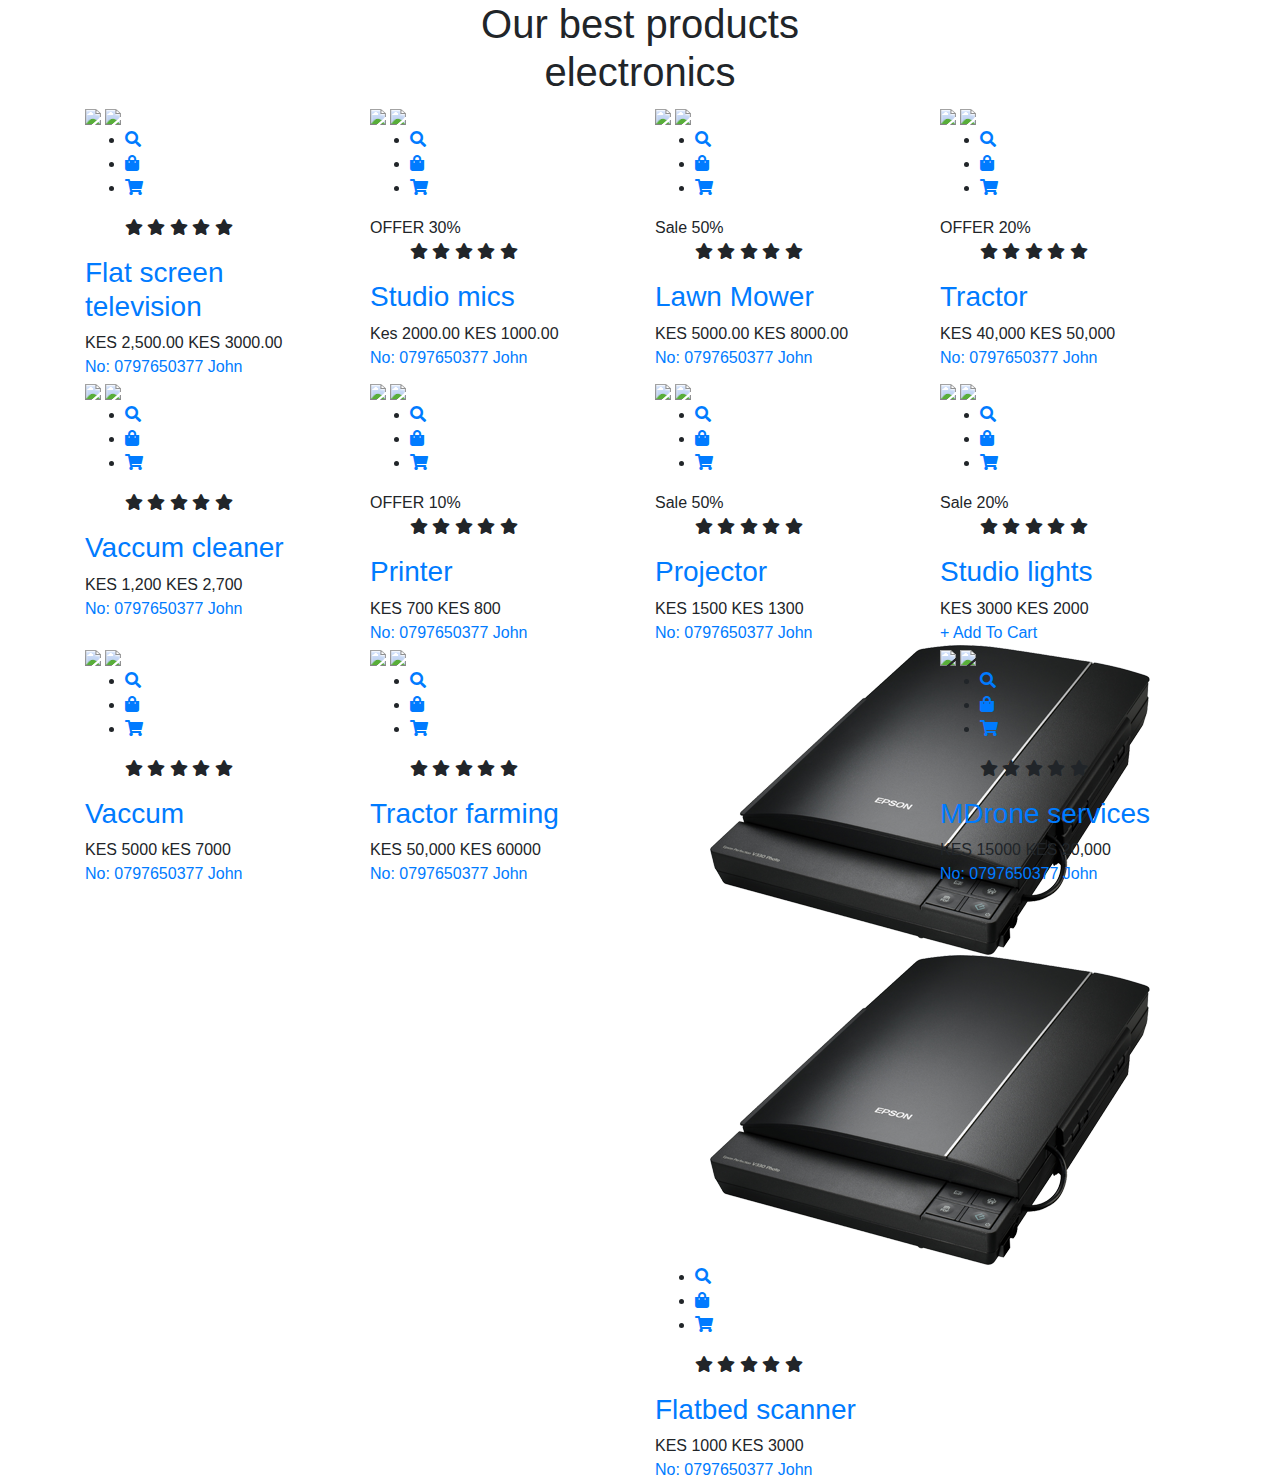
==== commit dad6eb54: "fx === added advertisees contact" ====
--- a/pages/electronics.html
+++ b/pages/electronics.html
@@ -49,7 +49,7 @@
                         <div class="price">KES 2,500.00
                             <span>KES 3000.00</span>
                         </div>
-                        <a class="add-to-cart" href="">+ Add To Cart</a>
+                        <a class="add-to-cart" href="">No: 0797650377 <i class="fa-solid fa-circle-phone"></i> John</a>
                     </div>
                 </div>
             </div>
@@ -80,7 +80,7 @@
                         <div class="price">Kes 2000.00
                             <span>KES 1000.00</span>
                         </div>
-                        <a class="add-to-cart" href="">+ Add To Cart</a>
+                        <a class="add-to-cart" href="">No: 0797650377 <i class="fa-solid fa-circle-phone"></i> John</a>
                     </div>
                 </div>
             </div>
@@ -111,7 +111,7 @@
                         <div class="price">KES 5000.00
                             <span>KES 8000.00</span>
                         </div>
-                        <a class="add-to-cart" href="">+ Add To Cart</a>
+                        <a class="add-to-cart" href="">No: 0797650377 <i class="fa-solid fa-circle-phone"></i> John</a>
                     </div>
                 </div>
             </div>
@@ -141,7 +141,7 @@
                     <div class="price">KES 40,000
                         <span>KES 50,000</span>
                     </div>
-                    <a class="add-to-cart" href="">+ Add To Cart</a>
+                    <a class="add-to-cart" href="">No: 0797650377 <i class="fa-solid fa-circle-phone"></i> John</a>
                 </div>
             </div>
             <div class="product-content">
@@ -177,7 +177,7 @@
                         <div class="price">KES 1,200
                             <span>KES 2,700</span>
                         </div>
-                        <a class="add-to-cart" href="">+ Add To Cart</a>
+                        <a class="add-to-cart" href="">No: 0797650377 <i class="fa-solid fa-circle-phone"></i> John</a>
                     </div>
                 </div>
             </div>
@@ -208,7 +208,7 @@
                         <div class="price">KES 700
                             <span>KES 800</span>
                         </div>
-                        <a class="add-to-cart" href="">+ Add To Cart</a>
+                        <a class="add-to-cart" href="">No: 0797650377 <i class="fa-solid fa-circle-phone"></i> John</a>
                     </div>
                 </div>
             </div>
@@ -235,11 +235,11 @@
                         <li class="fa fa-star"></li>
                     </ul>
                     <div class="product-content">
-                        <h3 class="title"><a href="#">P.A System</a></h3>
+                        <h3 class="title"><a href="#">Projector</a></h3>
                         <div class="price">KES 1500
                             <span>KES 1300</span>
                         </div>
-                        <a class="add-to-cart" href="">+ Add To Cart</a>
+                        <a class="add-to-cart" href="">No: 0797650377 <i class="fa-solid fa-circle-phone"></i> John</a>
                     </div>
                 </div>
             </div>
@@ -301,11 +301,11 @@
                         <li class="fa fa-star disable"></li>
                     </ul>
                     <div class="product-content">
-                        <h3 class="title"><a href="#">Women's Blouse</a></h3>
-                        <div class="price">$25.00
-                            <span>$30.00</span>
-                        </div>
-                        <a class="add-to-cart" href="">No: 0797650377 <i class="fa-solid fa-circle-phone"></i></a>
+                        <h3 class="title"><a href="#">Vaccum</a></h3>
+                        <div class="price">KES 5000
+                            <span>kES 7000</span>
+                        </div>
+                        <a class="add-to-cart" href="">No: 0797650377 <i class="fa-solid fa-circle-phone"></i> John</a>
                     </div>
                 </div>
             </div>
@@ -336,7 +336,7 @@
                         <div class="price">KES 50,000
                             <span>KES 60000</span>
                         </div>
-                        <a class="add-to-cart" href="">+ Add To Cart</a>
+                        <a class="add-to-cart" href="">No: 0797650377 <i class="fa-solid fa-circle-phone"></i> John</a>
                     </div>
                 </div>
             </div>
@@ -367,7 +367,7 @@
                         <div class="price">KES 1000
                             <span>KES 3000</span>
                         </div>
-                        <a class="add-to-cart" href="">+ Add To Cart</a>
+                        <a class="add-to-cart" href="">No: 0797650377 <i class="fa-solid fa-circle-phone"></i> John</a>
                     </div>
                 </div>
             </div>
@@ -397,7 +397,8 @@
                     <div class="price">KES 15000
                         <span>KES 20,000</span>
                     </div>
-                    <a class="add-to-cart" href="">+ Add To Cart</a>
+                    <a class="add-to-cart" href="">No: 0797650377 <i class="fa-solid fa-circle-phone"></i> John</a>
+
                 </div>
             </div>
             <div class="product-content">
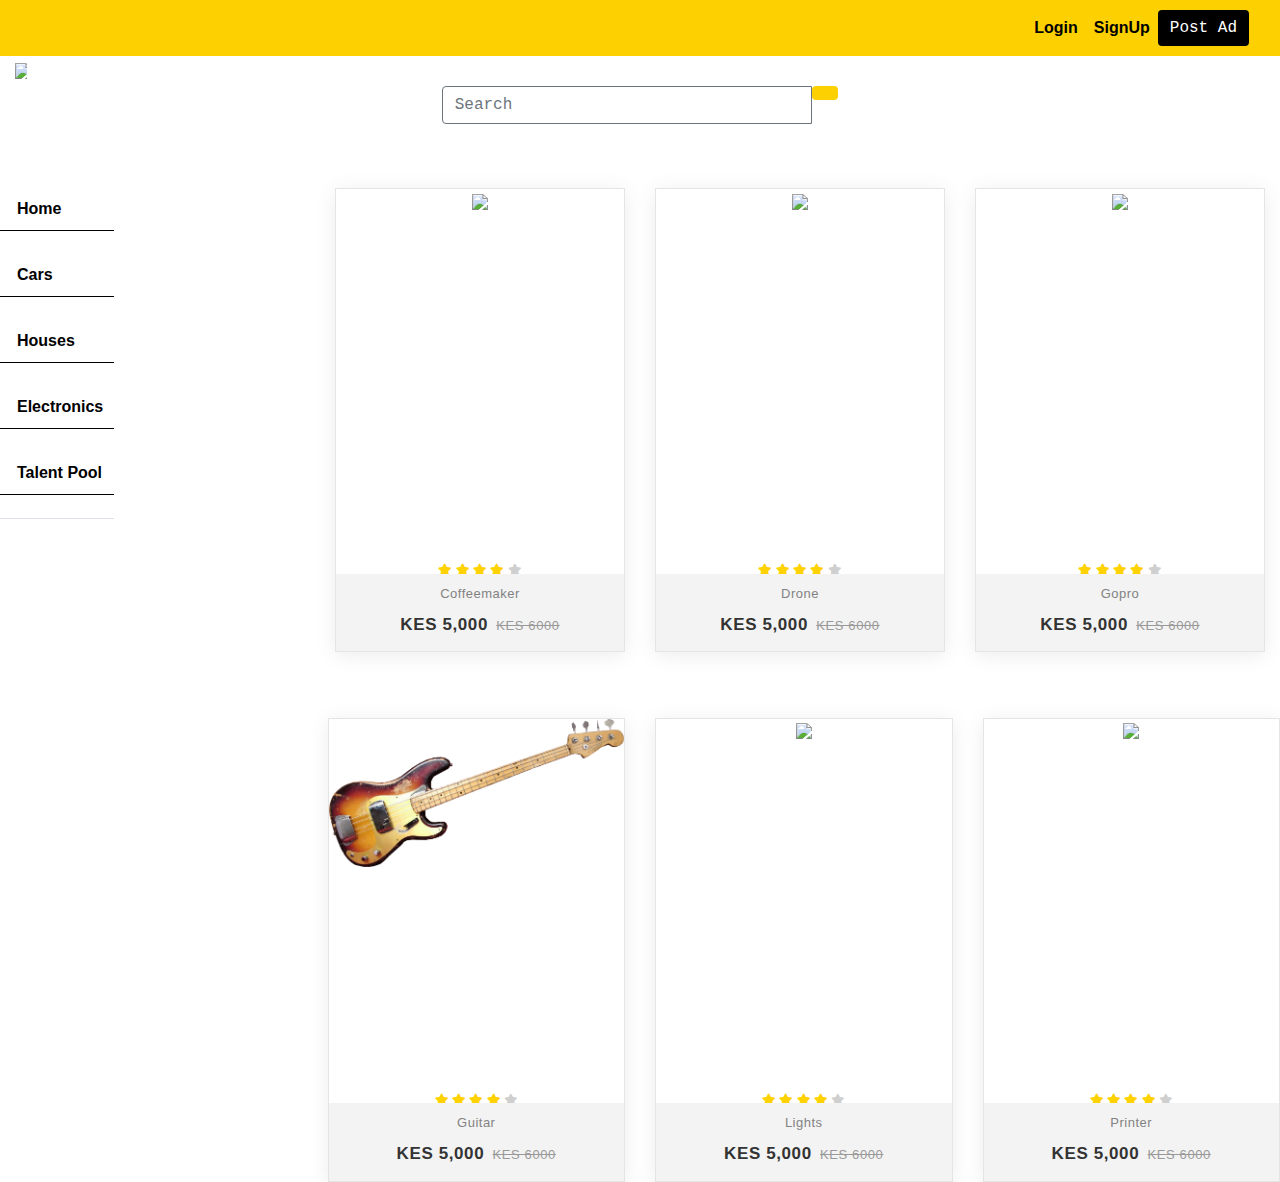
==== commit 9a3b7a4a: "ft:Login and signup - Add a login and sign up form with styling" ====
--- a/pages/electronics.html
+++ b/pages/electronics.html
@@ -8,34 +8,171 @@
 
     <!-- Bootstrap CSS -->
     <link rel="stylesheet" href="https://stackpath.bootstrapcdn.com/bootstrap/4.3.1/css/bootstrap.min.css" integrity="sha384-ggOyR0iXCbMQv3Xipma34MD+dH/1fQ784/j6cY/iJTQUOhcWr7x9JvoRxT2MZw1T" crossorigin="anonymous">
-    <link rel="stylesheet" type="text/css" href="../css/tronic.css">
-    <link rel='stylesheet' href='https://cdnjs.cloudflare.com/ajax/libs/font-awesome/5.15.3/css/all.min.css'>
+    <link rel="stylesheet" type="text/css" href="../css/houses.css">
+    <link rel="stylesheet" href="https://cdnjs.cloudflare.com/ajax/libs/font-awesome/5.15.3/css/all.min.css">
+    <!-- Optional JavaScript -->
+        <!-- jQuery first, then Popper.js, then Bootstrap JS -->
+        <script src="https://code.jquery.com/jquery-3.3.1.slim.min.js" integrity="sha384-q8i/X+965DzO0rT7abK41JStQIAqVgRVzpbzo5smXKp4YfRvH+8abtTE1Pi6jizo" crossorigin="anonymous"></script>
+        <script src="https://cdnjs.cloudflare.com/ajax/libs/popper.js/1.14.7/umd/popper.min.js" integrity="sha384-UO2eT0CpHqdSJQ6hJty5KVphtPhzWj9WO1clHTMGa3JDZwrnQq4sF86dIHNDz0W1" crossorigin="anonymous"></script>
+        <script src="https://stackpath.bootstrapcdn.com/bootstrap/4.3.1/js/bootstrap.min.js" integrity="sha384-JjSmVgyd0p3pXB1rRibZUAYoIIy6OrQ6VrjIEaFf/nJGzIxFDsf4x0xIM+B07jRM" crossorigin="anonymous"></script>
 
 
     <title>Electronics </title>
 </head>
 
 <body>
-    <div class="container">
-        <div class="header">
-            <h1 class=" top-para text-center">Our best products <br>electronics</span>
-            </h1>
-        </div>
+    <div class="container-fluid ">
         <div class="row">
-            <div class="col-md-3 col-sm-6">
+            <div class="col" id="cf1">
+              <nav class="navbar navbar-expand-lg">
+                <button class="navbar-toggler" type="button" data-toggle="collapse" data-target="#navbarSupportedContent"
+                  aria-controls="navbarSupportedContent" aria-expanded="false" aria-label="Toggle navigation">
+                  <span class="navbar-toggler-icon">
+                    <i class="bi bi-menu-button-wide"></i>
+                  </span>
+                </button>
+      
+                <div class="collapse navbar-collapse" id="navbarSupportedContent">
+                  <ul class="navbar-nav ml-auto">
+                    <li class="nav-item active">
+                      <a class="nav-link" href="#">Login<span class="sr-only">(current)</span></a>
+                    </li>
+                    <li class="nav-item">
+                      <a class="nav-link" href="#">SignUp</a>
+                    </li>
+                  </ul>
+                </div>
+                <button type="button" class="btn btn-dark" id="post-btn">Post Ad</button>
+              </nav>
+            </div>
+      
+          </div>
+      
+          <div class="row">
+            <div class="col d-flex justify-content-start">
+              <a class="navbar-brand" href="index.html">
+                <img src="../images/hiring.png" alt="Logo" id="logo1" class="d-inline-block align-">
+      
+              </a>
+            </div>
+      
+      
+      
+            <div class="col d-flex justify-content-center">
+                <div class="input-group ">
+                  <input type="text" class="form-control border-secondary" placeholder="Search" name="Search">
+                  <div class="input-group-btn">
+                    <button class="btn btn-default" type="submit" id="search-btn">
+                      <i class="bi bi-search">
+        
+                      </i>
+        
+                    </button>
+        
+                  </div>
+        
+                </div>
+              </div>
+      
+      
+      
+            <!--Confirm Whether to add********** icons-->
+            <div class="col">
+              <div class="d-flex justify-content-end">
+                <a href="#">
+      
+                </a>
+      
+              </div>
+            </div>
+            <!--Confirm Whether to add******* icons-->
+          </div>
+      
+          <div class="row ">
+            <div class="col-sm-3">
+              <div class="tab-content ">
+                <div class="tab-pane fade show bg-white text-dark active">
+                  <div class="row">
+                    <ul class="nav nav-tabs flex-column ">
+      
+                      <li class="nav-item">
+                        <a href="../index.html" class="nav-link " data-bs-toggle="collapse">
+                          <span>Home</span> &nbsp;
+                          <i class="bi bi-chevron-right"></i>
+                        </a>
+                        </li>
+                        <br>
+      
+      
+                      <li class="nav-item">
+                        <a href="./pages/cars.html" class="nav-link " data-bs-toggle="collapse">
+                          <span>Cars</span> &nbsp;
+                          <i class="bi bi-chevron-right"></i>
+                        </a>
+      
+                      </li>
+                      <br>
+                      <li class="nav-item">
+                        <a href="./pages/houses.html" class="nav-link">
+                          <span>Houses</span>&nbsp;
+                          <i class="bi bi-chevron-right"></i>
+      
+      
+                        </a>
+      
+                      </li>
+                      <br>
+      
+      
+                      <li class="nav-item">
+                        <a href="#" class="nav-link">
+                          <span>Electronics</span>&nbsp;
+                          <i class="bi bi-chevron-right"></i>
+      
+      
+                        </a>
+                      </li>
+                      <br>
+      
+      
+      
+      
+                      <li class="nav-item">
+                        <a href="../pages/talentpool.html" class="nav-link">
+                          <span>Talent Pool</span>&nbsp;
+                          <i class="bi bi-chevron-right"></i>
+      
+      
+                        </a>
+                      </li>
+                      <br>
+      
+      
+                      
+      
+                    </ul>
+                  </div>
+      
+                </div>
+      
+              </div>
+      
+      
+            </div>
+
+
+
+
+
+            <div class="col-sm-3">
+                <!--Card 1-->
                 <div class="product-grid">
                     <div class="product-image">
                         <a href="#">
-                            <img class="pic-1" src="../images/Tv.jpg">
-                            <img class="pic-2" src="../images/Tv.jpg">
-                        </a>
-                        <ul class="social">
-                            <li><a href="" data-tip="Quick View"><i class="fa fa-search"></i></a></li>
-                            <li><a href="" data-tip="Add to Wishlist"><i class="fa fa-shopping-bag"></i></a></li>
-                            <li><a href="" data-tip="Add to Cart"><i class="fa fa-shopping-cart"></i></a></li>
-                        </ul>
-                        <!-- <span class="product-new-label">Sale</span>
-                        <span class="product-discount-label">20%</span> -->
+                            <img class="pic-1" src="../images/coffeemaker.jpg">
+                        </a>
+
+                        
                     </div>
                     <ul class="rating">
                         <li class="fa fa-star"></li>
@@ -45,376 +182,203 @@
                         <li class="fa fa-star disable"></li>
                     </ul>
                     <div class="product-content">
-                        <h3 class="title"><a href="#">Flat screen television</a></h3>
-                        <div class="price">KES 2,500.00
-                            <span>KES 3000.00</span>
-                        </div>
-                        <a class="add-to-cart" href="">No: 0797650377 <i class="fa-solid fa-circle-phone"></i> John</a>
-                    </div>
-                </div>
-            </div>
-            <div class="col-md-3 col-sm-6">
+                        <h3 class="title"><a href="#">coffeemaker</a></h3>
+                        <div class="price">KES 5,000
+                            <span>KES 6000</span>
+                        </div>
+                        <a class="add-to-cart" href="">No: 0797650377 :Kisumu  :John</a>
+                    </div>
+                </div>
+
+            <!--End of Card 1-->
+
+
+
+
+            </div>
+            <div class="col-sm-3">
+                <!--Card 1-->
                 <div class="product-grid">
                     <div class="product-image">
                         <a href="#">
-                            <img class="pic-1" src="../images/mics.jpg">
-                            <img class="pic-2" src="../images/mics.jpg">
-                        </a>
-                        <ul class="social">
-                            <li><a href="" data-tip="Quick View"><i class="fa fa-search"></i></a></li>
-                            <li><a href="" data-tip="Add to Wishlist"><i class="fa fa-shopping-bag"></i></a></li>
-                            <li><a href="" data-tip="Add to Cart"><i class="fa fa-shopping-cart"></i></a></li>
-                        </ul>
-                        <span class="product-new-label">OFFER</span>
-                        <span class="product-discount-label">30%</span>
+                            <img class="pic-1" src="../images/drone.jpg">
+                        </a>
+
+                        
                     </div>
                     <ul class="rating">
                         <li class="fa fa-star"></li>
                         <li class="fa fa-star"></li>
                         <li class="fa fa-star"></li>
                         <li class="fa fa-star"></li>
-                        <li class="fa fa-star"></li>
+                        <li class="fa fa-star disable"></li>
                     </ul>
                     <div class="product-content">
-                        <h3 class="title"><a href="#">Studio mics</a></h3>
-                        <div class="price">Kes 2000.00
-                            <span>KES 1000.00</span>
-                        </div>
-                        <a class="add-to-cart" href="">No: 0797650377 <i class="fa-solid fa-circle-phone"></i> John</a>
-                    </div>
-                </div>
-            </div>
-            <div class="col-md-3 col-sm-6">
+                        <h3 class="title"><a href="#">drone</a></h3>
+                        <div class="price">KES 5,000
+                            <span>KES 6000</span>
+                        </div>
+                        <a class="add-to-cart" href="">No: 0797650377 :Kisumu  :John</a>
+                    </div>
+                </div>
+
+            <!--End of Card 1-->
+
+
+
+
+            </div>
+            <div class="col-sm-3">
+                <!--Card 1-->
                 <div class="product-grid">
                     <div class="product-image">
                         <a href="#">
-                            <img class="pic-1" src="../images/mower.png">
-                            <img class="pic-2" src="../images/mower.png">
-                        </a>
-                        <ul class="social">
-                            <li><a href="" data-tip="Quick View"><i class="fa fa-search"></i></a></li>
-                            <li><a href="" data-tip="Add to Wishlist"><i class="fa fa-shopping-bag"></i></a></li>
-                            <li><a href="" data-tip="Add to Cart"><i class="fa fa-shopping-cart"></i></a></li>
+                            <img class="pic-1" src="../images/gopro.jpg">
+                        </a>
+
+                        
+                    </div>
+                    <ul class="rating">
+                        <li class="fa fa-star"></li>
+                        <li class="fa fa-star"></li>
+                        <li class="fa fa-star"></li>
+                        <li class="fa fa-star"></li>
+                        <li class="fa fa-star disable"></li>
+                    </ul>
+                    <div class="product-content">
+                        <h3 class="title"><a href="#">gopro</a></h3>
+                        <div class="price">KES 5,000
+                            <span>KES 6000</span>
+                        </div>
+                        <a class="add-to-cart" href="">No: 0797650377 :Kisumu  :John</a>
+                    </div>
+                </div>
+
+            <!--End of Card 1-->
+
+
+
+
+            </div>
+
+
+
+            <div class="row">
+                <div class="col-sm-3">
+
+                </div>
+                <div class="col-sm-3">
+                    <!--Card 1-->
+                    <div class="product-grid">
+                        <div class="product-image">
+                            <a href="#">
+                                <img class="pic-1" src="../images/guitar -3.png">
+                            </a>
+    
+                            
+                        </div>
+                        <ul class="rating">
+                            <li class="fa fa-star"></li>
+                            <li class="fa fa-star"></li>
+                            <li class="fa fa-star"></li>
+                            <li class="fa fa-star"></li>
+                            <li class="fa fa-star disable"></li>
                         </ul>
-                        <span class="product-new-label">Sale</span>
-                        <span class="product-discount-label">50%</span>
-                    </div>
-                    <ul class="rating">
-                        <li class="fa fa-star"></li>
-                        <li class="fa fa-star"></li>
-                        <li class="fa fa-star"></li>
-                        <li class="fa fa-star"></li>
-                        <li class="fa fa-star"></li>
-                    </ul>
-                    <div class="product-content">
-                        <h3 class="title"><a href="#">Lawn Mower </a></h3>
-                        <div class="price">KES 5000.00
-                            <span>KES 8000.00</span>
-                        </div>
-                        <a class="add-to-cart" href="">No: 0797650377 <i class="fa-solid fa-circle-phone"></i> John</a>
-                    </div>
-                </div>
-            </div>
-            <div class="col-md-3 col-sm-6">
-                <div class="product-grid">
-                    <div class="product-image">
-                        <a href="#">
-                            <img class="pic-1" src="../images/tractor.png">
-                            <img class="pic-2" src="../images/tractor.png ">
-                        </a>
-                        <ul class="social">
-                            <li><a href="" data-tip="Quick View"><i class="fa fa-search"></i></a></li>
-                            <li><a href="" data-tip="Add to Wishlist"><i class="fa fa-shopping-bag"></i></a></li>
-                            <li><a href="" data-tip="Add to Cart"><i class="fa fa-shopping-cart"></i></a></li>
+                        <div class="product-content">
+                            <h3 class="title"><a href="#">Guitar</a></h3>
+                            <div class="price">KES 5,000
+                                <span>KES 6000</span>
+                            </div>
+                            <a class="add-to-cart" href="">No: 0797650377 :Kisumu  :John</a>
+                        </div>
+                    </div>
+    
+                <!--End of Card 1-->
+                
+    
+    
+    
+    
+                </div>
+                <div class="col-sm-3">
+                    <!--Card 1-->
+                    <div class="product-grid">
+                        <div class="product-image">
+                            <a href="#">
+                                <img class="pic-1" src="../images/lights.png">
+                            </a>
+    
+                            
+                        </div>
+                        <ul class="rating">
+                            <li class="fa fa-star"></li>
+                            <li class="fa fa-star"></li>
+                            <li class="fa fa-star"></li>
+                            <li class="fa fa-star"></li>
+                            <li class="fa fa-star disable"></li>
                         </ul>
-                        <span class="product-new-label">OFFER </span>
-                        <span class="product-discount-label">20%</span>
-                    </div>
-                    <ul class="rating">
-                        <li class="fa fa-star"></li>
-                        <li class="fa fa-star"></li>
-                        <li class="fa fa-star"></li>
-                        <li class="fa fa-star"></li>
-                        <li class="fa fa-star"></li>
-                    </ul>
-                    <h3 class="title"><a href="#">Tractor </a></h3>
-                    <div class="price">KES 40,000
-                        <span>KES 50,000</span>
-                    </div>
-                    <a class="add-to-cart" href="">No: 0797650377 <i class="fa-solid fa-circle-phone"></i> John</a>
-                </div>
-            </div>
-            <div class="product-content">
-
-            </div>
-        </div>
-
-        <div class="row">
-            <div class="col-md-3 col-sm-6">
-                <div class="product-grid">
-                    <div class="product-image">
-                        <a href="#">
-                            <img class="pic-1" src="../images/vaccum.png">
-                            <img class="pic-2" src="../images/vaccum.png">
-                        </a>
-                        <ul class="social">
-                            <li><a href="" data-tip="Quick View"><i class="fa fa-search"></i></a></li>
-                            <li><a href="" data-tip="Add to Wishlist"><i class="fa fa-shopping-bag"></i></a></li>
-                            <li><a href="" data-tip="Add to Cart"><i class="fa fa-shopping-cart"></i></a></li>
-                        </ul>
-                        <!-- <span class="product-new-label">Sale</span>
-                        <span class="product-discount-label">20%</span> -->
-                    </div>
-                    <ul class="rating">
-                        <li class="fa fa-star"></li>
-                        <li class="fa fa-star"></li>
-                        <li class="fa fa-star"></li>
-                        <li class="fa fa-star"></li>
-                        <li class="fa fa-star disable"></li>
-                    </ul>
-                    <div class="product-content">
-                        <h3 class="title"><a href="#">Vaccum cleaner</a></h3>
-                        <div class="price">KES 1,200
-                            <span>KES 2,700</span>
-                        </div>
-                        <a class="add-to-cart" href="">No: 0797650377 <i class="fa-solid fa-circle-phone"></i> John</a>
-                    </div>
-                </div>
-            </div>
-            <div class="col-md-3 col-sm-6">
+                        <div class="product-content">
+                            <h3 class="title"><a href="#">lights</a></h3>
+                            <div class="price">KES 5,000
+                                <span>KES 6000</span>
+                            </div>
+                            <a class="add-to-cart" href="">No: 0797650377 :Kisumu  :John</a>
+                        </div>
+                    </div>
+                    
+    
+                <!--End of Card 1-->
+                
+            </div>
+            <div class="col-sm-3">
+                <!--Card 1-->
                 <div class="product-grid">
                     <div class="product-image">
                         <a href="#">
                             <img class="pic-1" src="../images/printer.png">
-                            <img class="pic-2" src="../images/printer.png">
-                        </a>
-                        <ul class="social">
-                            <li><a href="" data-tip="Quick View"><i class="fa fa-search"></i></a></li>
-                            <li><a href="" data-tip="Add to Wishlist"><i class="fa fa-shopping-bag"></i></a></li>
-                            <li><a href="" data-tip="Add to Cart"><i class="fa fa-shopping-cart"></i></a></li>
-                        </ul>
-                        <span class="product-new-label">OFFER</span>
-                        <span class="product-discount-label">10%</span>
+                        </a>
+
+                        
                     </div>
                     <ul class="rating">
                         <li class="fa fa-star"></li>
                         <li class="fa fa-star"></li>
                         <li class="fa fa-star"></li>
                         <li class="fa fa-star"></li>
-                        <li class="fa fa-star"></li>
+                        <li class="fa fa-star disable"></li>
                     </ul>
                     <div class="product-content">
                         <h3 class="title"><a href="#">Printer</a></h3>
-                        <div class="price">KES 700
-                            <span>KES 800</span>
-                        </div>
-                        <a class="add-to-cart" href="">No: 0797650377 <i class="fa-solid fa-circle-phone"></i> John</a>
-                    </div>
-                </div>
-            </div>
-            <div class="col-md-3 col-sm-6">
-                <div class="product-grid">
-                    <div class="product-image">
-                        <a href="#">
-                            <img class="pic-1" src="../images/projector.png">
-                            <img class="pic-2" src="../images/projector.png ">
-                        </a>
-                        <ul class="social">
-                            <li><a href="" data-tip="Quick View"><i class="fa fa-search"></i></a></li>
-                            <li><a href="" data-tip="Add to Wishlist"><i class="fa fa-shopping-bag"></i></a></li>
-                            <li><a href="" data-tip="Add to Cart"><i class="fa fa-shopping-cart"></i></a></li>
-                        </ul>
-                        <span class="product-new-label">Sale</span>
-                        <span class="product-discount-label">50%</span>
-                    </div>
-                    <ul class="rating">
-                        <li class="fa fa-star"></li>
-                        <li class="fa fa-star"></li>
-                        <li class="fa fa-star"></li>
-                        <li class="fa fa-star"></li>
-                        <li class="fa fa-star"></li>
-                    </ul>
-                    <div class="product-content">
-                        <h3 class="title"><a href="#">Projector</a></h3>
-                        <div class="price">KES 1500
-                            <span>KES 1300</span>
-                        </div>
-                        <a class="add-to-cart" href="">No: 0797650377 <i class="fa-solid fa-circle-phone"></i> John</a>
-                    </div>
-                </div>
-            </div>
-            <div class="col-md-3 col-sm-6">
-                <div class="product-grid">
-                    <div class="product-image">
-                        <a href="#">
-                            <img class="pic-1" src="../images/lights.png">
-                            <img class="pic-2" src="../images/lights.png  ">
-                        </a>
-                        <ul class="social">
-                            <li><a href="" data-tip="Quick View"><i class="fa fa-search"></i></a></li>
-                            <li><a href="" data-tip="Add to Wishlist"><i class="fa fa-shopping-bag"></i></a></li>
-                            <li><a href="" data-tip="Add to Cart"><i class="fa fa-shopping-cart"></i></a></li>
-                        </ul>
-                        <span class="product-new-label">Sale</span>
-                        <span class="product-discount-label">20%</span>
-                    </div>
-                    <ul class="rating">
-                        <li class="fa fa-star"></li>
-                        <li class="fa fa-star"></li>
-                        <li class="fa fa-star"></li>
-                        <li class="fa fa-star"></li>
-                        <li class="fa fa-star"></li>
-                    </ul>
-                    <h3 class="title"><a href="#">Studio lights</a></h3>
-                    <div class="price">KES 3000
-                        <span>KES 2000</span>
-                    </div>
-                    <a class="add-to-cart" href="">+ Add To Cart</a>
-                </div>
-            </div>
-            <div class="product-content">
-
-            </div>
-        </div>
-
-        <div class="row">
-            <div class="col-md-3 col-sm-6">
-                <div class="product-grid">
-                    <div class="product-image">
-                        <a href="#">
-                            <img class="pic-1" src="../images/vaccum.png">
-                            <img class="pic-2" src="../images/vaccum.png">
-                        </a>
-                        <ul class="social">
-                            <li><a href="" data-tip="Quick View"><i class="fa fa-search"></i></a></li>
-                            <li><a href="" data-tip="Add to Wishlist"><i class="fa fa-shopping-bag"></i></a></li>
-                            <li><a href="" data-tip="Add to Cart"><i class="fa fa-shopping-cart"></i></a></li>
-                        </ul>
-                        <!-- <span class="product-new-label">Sale</span>
-                        <span class="product-discount-label">20%</span> -->
-                    </div>
-                    <ul class="rating">
-                        <li class="fa fa-star"></li>
-                        <li class="fa fa-star"></li>
-                        <li class="fa fa-star"></li>
-                        <li class="fa fa-star"></li>
-                        <li class="fa fa-star disable"></li>
-                    </ul>
-                    <div class="product-content">
-                        <h3 class="title"><a href="#">Vaccum</a></h3>
-                        <div class="price">KES 5000
-                            <span>kES 7000</span>
-                        </div>
-                        <a class="add-to-cart" href="">No: 0797650377 <i class="fa-solid fa-circle-phone"></i> John</a>
-                    </div>
-                </div>
-            </div>
-            <div class="col-md-3 col-sm-6">
-                <div class="product-grid">
-                    <div class="product-image">
-                        <a href="#">
-                            <img class="pic-1" src="../images/tractor.png">
-                            <img class="pic-2" src="../images/tractor.png">
-                        </a>
-                        <ul class="social">
-                            <li><a href="" data-tip="Quick View"><i class="fa fa-search"></i></a></li>
-                            <li><a href="" data-tip="Add to Wishlist"><i class="fa fa-shopping-bag"></i></a></li>
-                            <li><a href="" data-tip="Add to Cart"><i class="fa fa-shopping-cart"></i></a></li>
-                        </ul>
-                        <!-- <span class="product-new-label">Sale</span>
-                        <span class="product-discount-label">30%</span> -->
-                    </div>
-                    <ul class="rating">
-                        <li class="fa fa-star"></li>
-                        <li class="fa fa-star"></li>
-                        <li class="fa fa-star"></li>
-                        <li class="fa fa-star"></li>
-                        <li class="fa fa-star"></li>
-                    </ul>
-                    <div class="product-content">
-                        <h3 class="title"><a href="#">Tractor farming</a></h3>
-                        <div class="price">KES 50,000
-                            <span>KES 60000</span>
-                        </div>
-                        <a class="add-to-cart" href="">No: 0797650377 <i class="fa-solid fa-circle-phone"></i> John</a>
-                    </div>
-                </div>
-            </div>
-            <div class="col-md-3 col-sm-6">
-                <div class="product-grid">
-                    <div class="product-image">
-                        <a href="#">
-                            <img class="pic-1" src="../images/scanner.png">
-                            <img class="pic-2" src="../images/scanner.png">
-                        </a>
-                        <ul class="social">
-                            <li><a href="" data-tip="Quick View"><i class="fa fa-search"></i></a></li>
-                            <li><a href="" data-tip="Add to Wishlist"><i class="fa fa-shopping-bag"></i></a></li>
-                            <li><a href="" data-tip="Add to Cart"><i class="fa fa-shopping-cart"></i></a></li>
-                        </ul>
-                        <!-- <span class="product-new-label">Sale</span>
-                        <span class="product-discount-label">50%</span> -->
-                    </div>
-                    <ul class="rating">
-                        <li class="fa fa-star"></li>
-                        <li class="fa fa-star"></li>
-                        <li class="fa fa-star"></li>
-                        <li class="fa fa-star"></li>
-                        <li class="fa fa-star"></li>
-                    </ul>
-                    <div class="product-content">
-                        <h3 class="title"><a href="#">Flatbed scanner</a></h3>
-                        <div class="price">KES 1000
-                            <span>KES 3000</span>
-                        </div>
-                        <a class="add-to-cart" href="">No: 0797650377 <i class="fa-solid fa-circle-phone"></i> John</a>
-                    </div>
-                </div>
-            </div>
-            <div class="col-md-3 col-sm-6">
-                <div class="product-grid">
-                    <div class="product-image">
-                        <a href="#">
-                            <img class="pic-1" src="../images/drone.jpg">
-                            <img class="pic-2" src="../images/drone   ">
-                        </a>
-                        <ul class="social">
-                            <li><a href="" data-tip="Quick View"><i class="fa fa-search"></i></a></li>
-                            <li><a href="" data-tip="Add to Wishlist"><i class="fa fa-shopping-bag"></i></a></li>
-                            <li><a href="" data-tip="Add to Cart"><i class="fa fa-shopping-cart"></i></a></li>
-                        </ul>
-                        <!-- <span class="product-new-label">Sale</span>
-                        <span class="product-discount-label">20%</span> -->
-                    </div>
-                    <ul class="rating">
-                        <li class="fa fa-star"></li>
-                        <li class="fa fa-star"></li>
-                        <li class="fa fa-star"></li>
-                        <li class="fa fa-star"></li>
-                        <li class="fa fa-star"></li>
-                    </ul>
-                    <h3 class="title"><a href="#">MDrone services</a></h3>
-                    <div class="price">KES 15000
-                        <span>KES 20,000</span>
-                    </div>
-                    <a class="add-to-cart" href="">No: 0797650377 <i class="fa-solid fa-circle-phone"></i> John</a>
-
-                </div>
-            </div>
-            <div class="product-content">
-
-            </div>
-        </div>
-
-
+                        <div class="price">KES 5,000
+                            <span>KES 6000</span>
+                        </div>
+                        <a class="add-to-cart" href="">No: 0797650377 :Kisumu  :John</a>
+                    </div>
+                </div>
+
+            <!--End of Card 1-->
+
+
+
+
+
+
+
+
+
+
+
+
+
+
+
+            </div>
+
+            
     </div>
 
 
-    <!-- Optional JavaScript -->
-    <!-- jQuery first, then Popper.js, then Bootstrap JS -->
-    <script src="https://code.jquery.com/jquery-3.3.1.slim.min.js" integrity="sha384-q8i/X+965DzO0rT7abK41JStQIAqVgRVzpbzo5smXKp4YfRvH+8abtTE1Pi6jizo" crossorigin="anonymous"></script>
-    <script src="https://cdnjs.cloudflare.com/ajax/libs/popper.js/1.14.7/umd/popper.min.js" integrity="sha384-UO2eT0CpHqdSJQ6hJty5KVphtPhzWj9WO1clHTMGa3JDZwrnQq4sF86dIHNDz0W1" crossorigin="anonymous"></script>
-    <script src="https://stackpath.bootstrapcdn.com/bootstrap/4.3.1/js/bootstrap.min.js" integrity="sha384-JjSmVgyd0p3pXB1rRibZUAYoIIy6OrQ6VrjIEaFf/nJGzIxFDsf4x0xIM+B07jRM" crossorigin="anonymous"></script>
+        
 </body>
 
 </html>--- a/css/houses.css
+++ b/css/houses.css
@@ -0,0 +1,316 @@
+*{
+    font-family: 'Amazon Ember V2', sans-serif;
+}
+nav{
+    font-family: 'Courier New', Courier, monospace;
+    font-weight: bold;
+}
+#cf1{
+    background-color: #fdd101;
+}
+
+.nav-link{
+    color: black;
+    padding-right: 5px;
+}
+
+.nav-link:hover{
+    color: whitesmoke;
+}
+
+#post-btn{
+    background-color: black;
+    border: none;
+    box-shadow: none;
+}
+
+.navbar-toggler{
+    color: black;
+}
+
+
+/****End of top nav bar******/
+
+
+/******logo and search******/
+
+
+
+
+#logo1{
+    width: 20%;
+    
+}
+
+.form-control{
+    margin-top: 30px;
+    background-color: white;
+    box-shadow: none;
+    font-family: 'Courier New', Courier, monospace;
+}
+.form-control:focus{
+    outline: none;
+    box-shadow: none;
+}
+
+
+
+#search-btn{
+    background-color: #fdd101;
+    box-shadow: none;
+    margin-top: 30px;
+
+    
+}
+
+
+/******End logo and search******/
+
+/****Side nav & slide********/
+
+
+
+.col-sm-3{
+    margin-top: 5%;
+}
+
+.tab-pane{
+    font-family: 'Courier New', Courier, monospace;
+}
+
+.tab-pane .nav-item{
+    font-weight: 600;
+    border-bottom: 1px solid black;
+}
+
+.tab-pane .nav-item a:hover{
+    color: yellow;
+
+}
+
+.col-8{
+    margin-top: 5%;
+}
+
+
+
+
+.product-grid {
+    text-align: center;
+    padding: 0 0 72px;
+    border: 1px solid rgba(0, 0, 0, .1);
+    overflow: hidden;
+    position: relative;
+    z-index: 1;
+    box-shadow: 0 3px 20px rgba(0, 0, 0, 0.08);
+}
+
+.product-grid .product-image {
+    position: relative;
+    transition: all .3s ease 0s;
+    object-fit: cover;
+    height: 40vh;
+}
+
+.product-grid .product-image a {
+    display: block
+}
+
+.product-grid .product-image img {
+    width: 100%;
+    height: auto
+}
+
+.product-grid .pic-1 {
+    opacity: 1;
+    transition: all .3s ease-out 0s
+}
+
+.product-grid:hover .pic-1 {
+    opacity: 1
+}
+
+.product-grid .pic-2 {
+    opacity: 0;
+    position: absolute;
+    top: 0;
+    left: 0;
+    transition: all .3s ease-out 0s
+}
+
+.product-grid:hover .pic-2 {
+    opacity: 1
+}
+
+.product-grid .social {
+    width: 150px;
+    padding: 0;
+    margin: 0;
+    list-style: none;
+    opacity: 0;
+    transform: translateY(-50%) translateX(-50%);
+    position: absolute;
+    top: 60%;
+    left: 50%;
+    z-index: 1;
+    transition: all .3s ease 0s
+}
+
+.product-grid:hover .social {
+    opacity: 1;
+    top: 50%
+}
+
+.product-grid .social li {
+    display: inline-block
+}
+
+.product-grid .social li a {
+    color: #fff;
+    background-color: #333;
+    font-size: 16px;
+    line-height: 40px;
+    text-align: center;
+    height: 40px;
+    width: 40px;
+    margin: 0 2px;
+    display: block;
+    position: relative;
+    transition: all .3s ease-in-out
+}
+
+.product-grid .social li a:hover {
+    color: #fff;
+    background-color: #ef5777
+}
+
+.product-grid .social li a:after,
+.product-grid .social li a:before {
+    content: attr(data-tip);
+    color: #fff;
+    background-color: #000;
+    font-size: 12px;
+    letter-spacing: 1px;
+    line-height: 20px;
+    padding: 1px 5px;
+    white-space: nowrap;
+    opacity: 0;
+    transform: translateX(-50%);
+    position: absolute;
+    left: 50%;
+    top: -30px
+}
+
+.product-grid .social li a:after {
+    content: '';
+    height: 15px;
+    width: 15px;
+    border-radius: 0;
+    transform: translateX(-50%) rotate(45deg);
+    top: -20px;
+    z-index: -1
+}
+
+.product-grid .social li a:hover:after,
+.product-grid .social li a:hover:before {
+    opacity: 1
+}
+
+.product-grid .product-discount-label,
+.product-grid .product-new-label {
+    color: #fff;
+    background-color: #fdd23b;
+    font-size: 12px;
+    text-transform: uppercase;
+    padding: 2px 7px;
+    display: block;
+    position: absolute;
+    top: 10px;
+    left: 0
+}
+
+.product-grid .product-discount-label {
+    background-color: #333;
+    left: auto;
+    right: 0
+}
+
+.product-grid .rating {
+    color: #FFD200;
+    font-size: 12px;
+    padding: 12px 0 0;
+    margin: 0;
+    list-style: none;
+    position: relative;
+    z-index: -1
+}
+
+.product-grid .rating li.disable {
+    color: rgba(0, 0, 0, .2)
+}
+
+.product-grid .product-content {
+    background-color: #f3f3f3;
+    text-align: center;
+    padding: 12px 0;
+    margin: 0 auto;
+    position: absolute;
+    left: 0;
+    right: 0;
+    bottom: -30px;
+    z-index: 1;
+    transition: all .3s
+}
+
+.product-grid:hover .product-content {
+    bottom: 0
+}
+
+.product-grid .title {
+    font-size: 13px;
+    font-weight: 400;
+    letter-spacing: .5px;
+    text-transform: capitalize;
+    margin: 0 0 10px;
+    transition: all .3s ease 0s
+}
+
+.product-grid .title a {
+    color: #828282
+}
+
+.product-grid .title a:hover,
+.product-grid:hover .title a {
+    color: #ef5777
+}
+
+.product-grid .price {
+    color: #333;
+    font-size: 17px;
+    font-weight: 700;
+    letter-spacing: .6px;
+    margin-bottom: 8px;
+    text-align: center;
+    transition: all .3s
+}
+
+.product-grid .price span {
+    color: #999;
+    font-size: 13px;
+    font-weight: 400;
+    text-decoration: line-through;
+    margin-left: 3px;
+    display: inline-block
+}
+
+.product-grid .add-to-cart {
+    color: #000;
+    font-size: 13px;
+    font-weight: 600
+}
+
+@media only screen and (max-width:990px) {
+    .product-grid {
+        margin-bottom: 30px
+    }
+}
